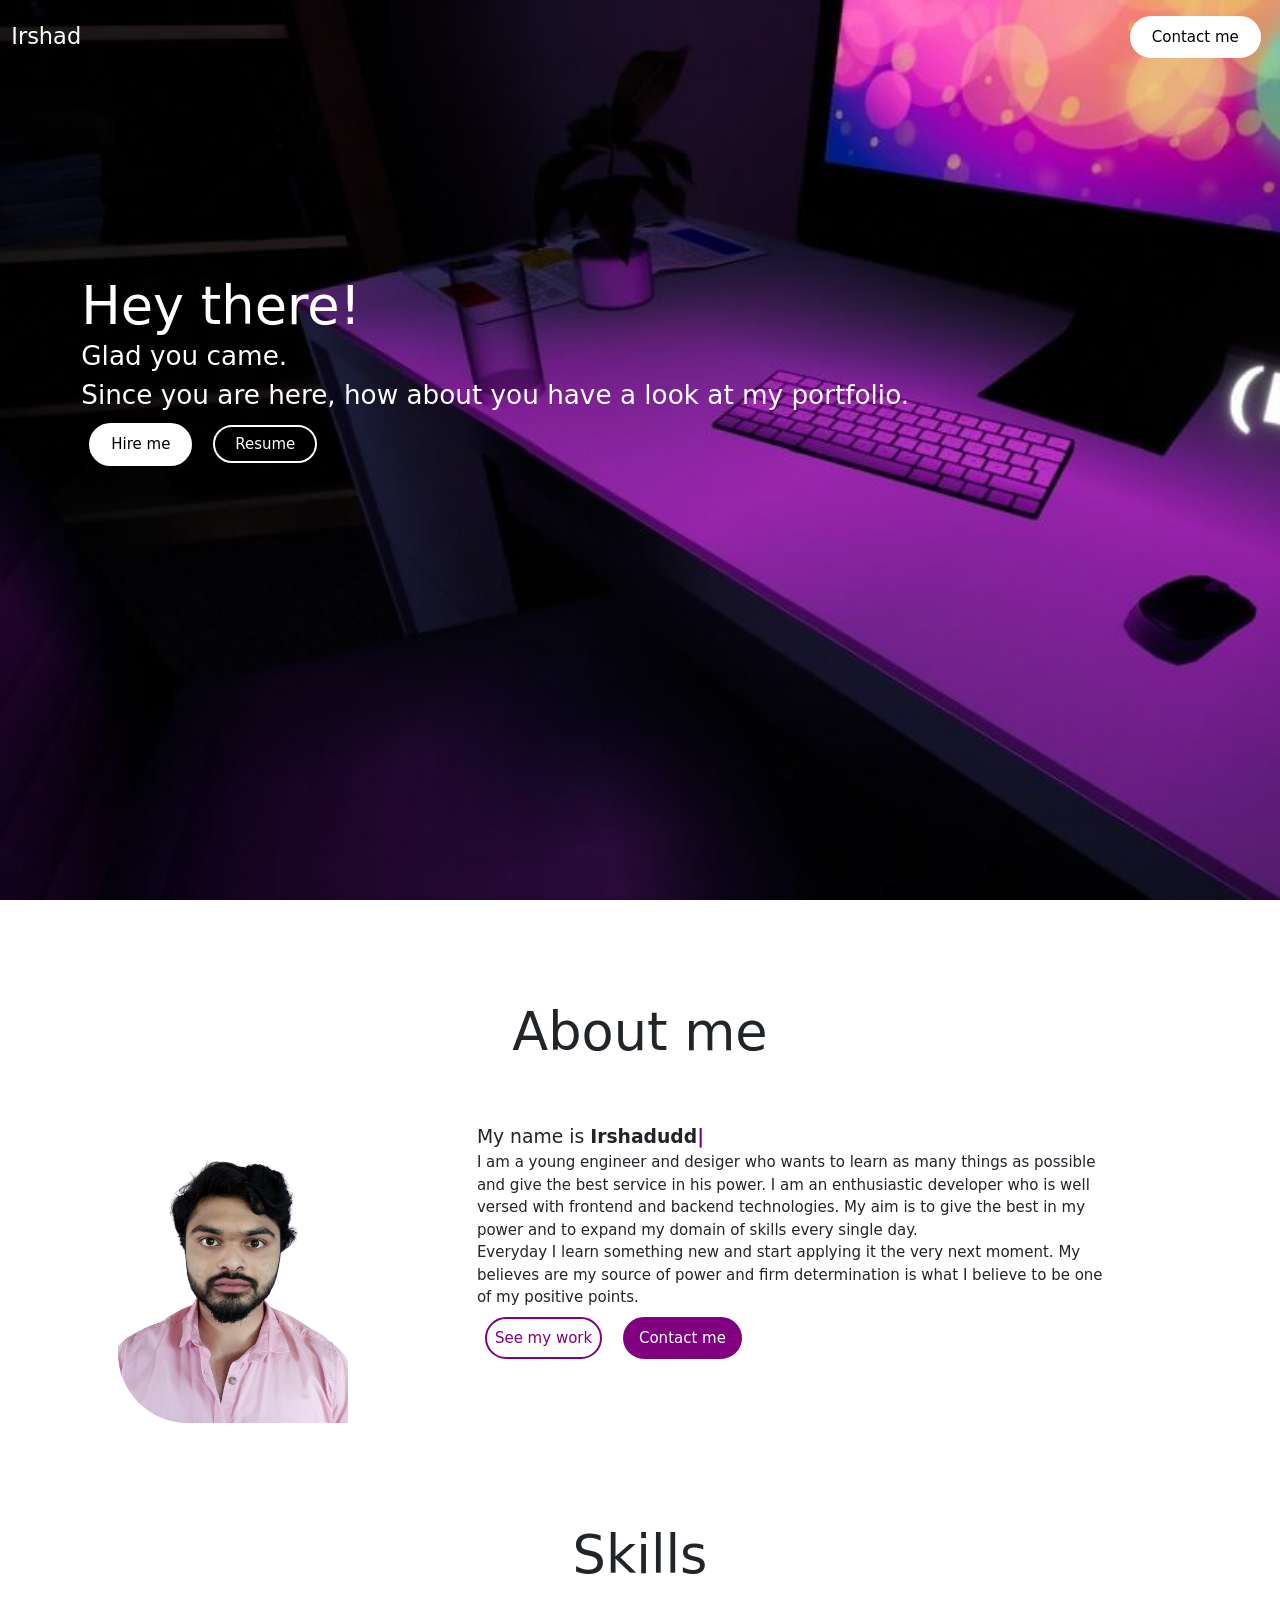
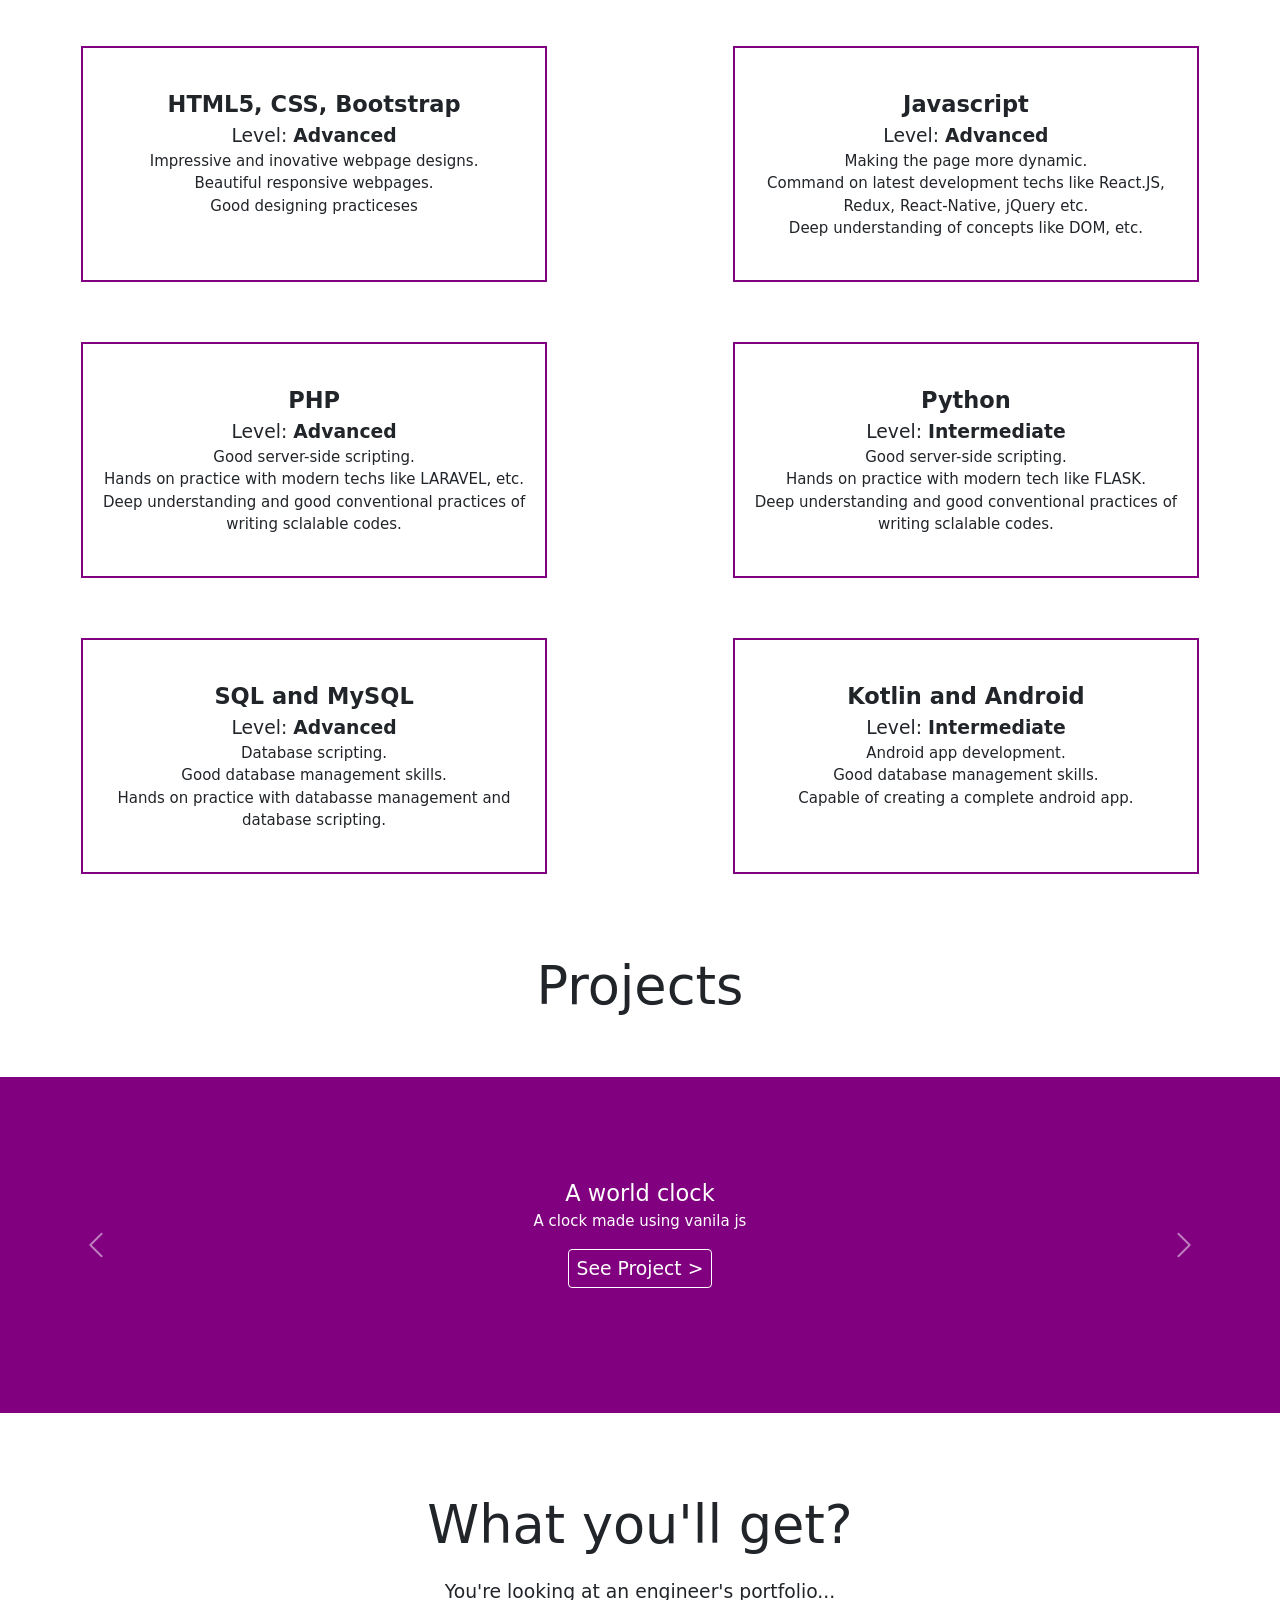
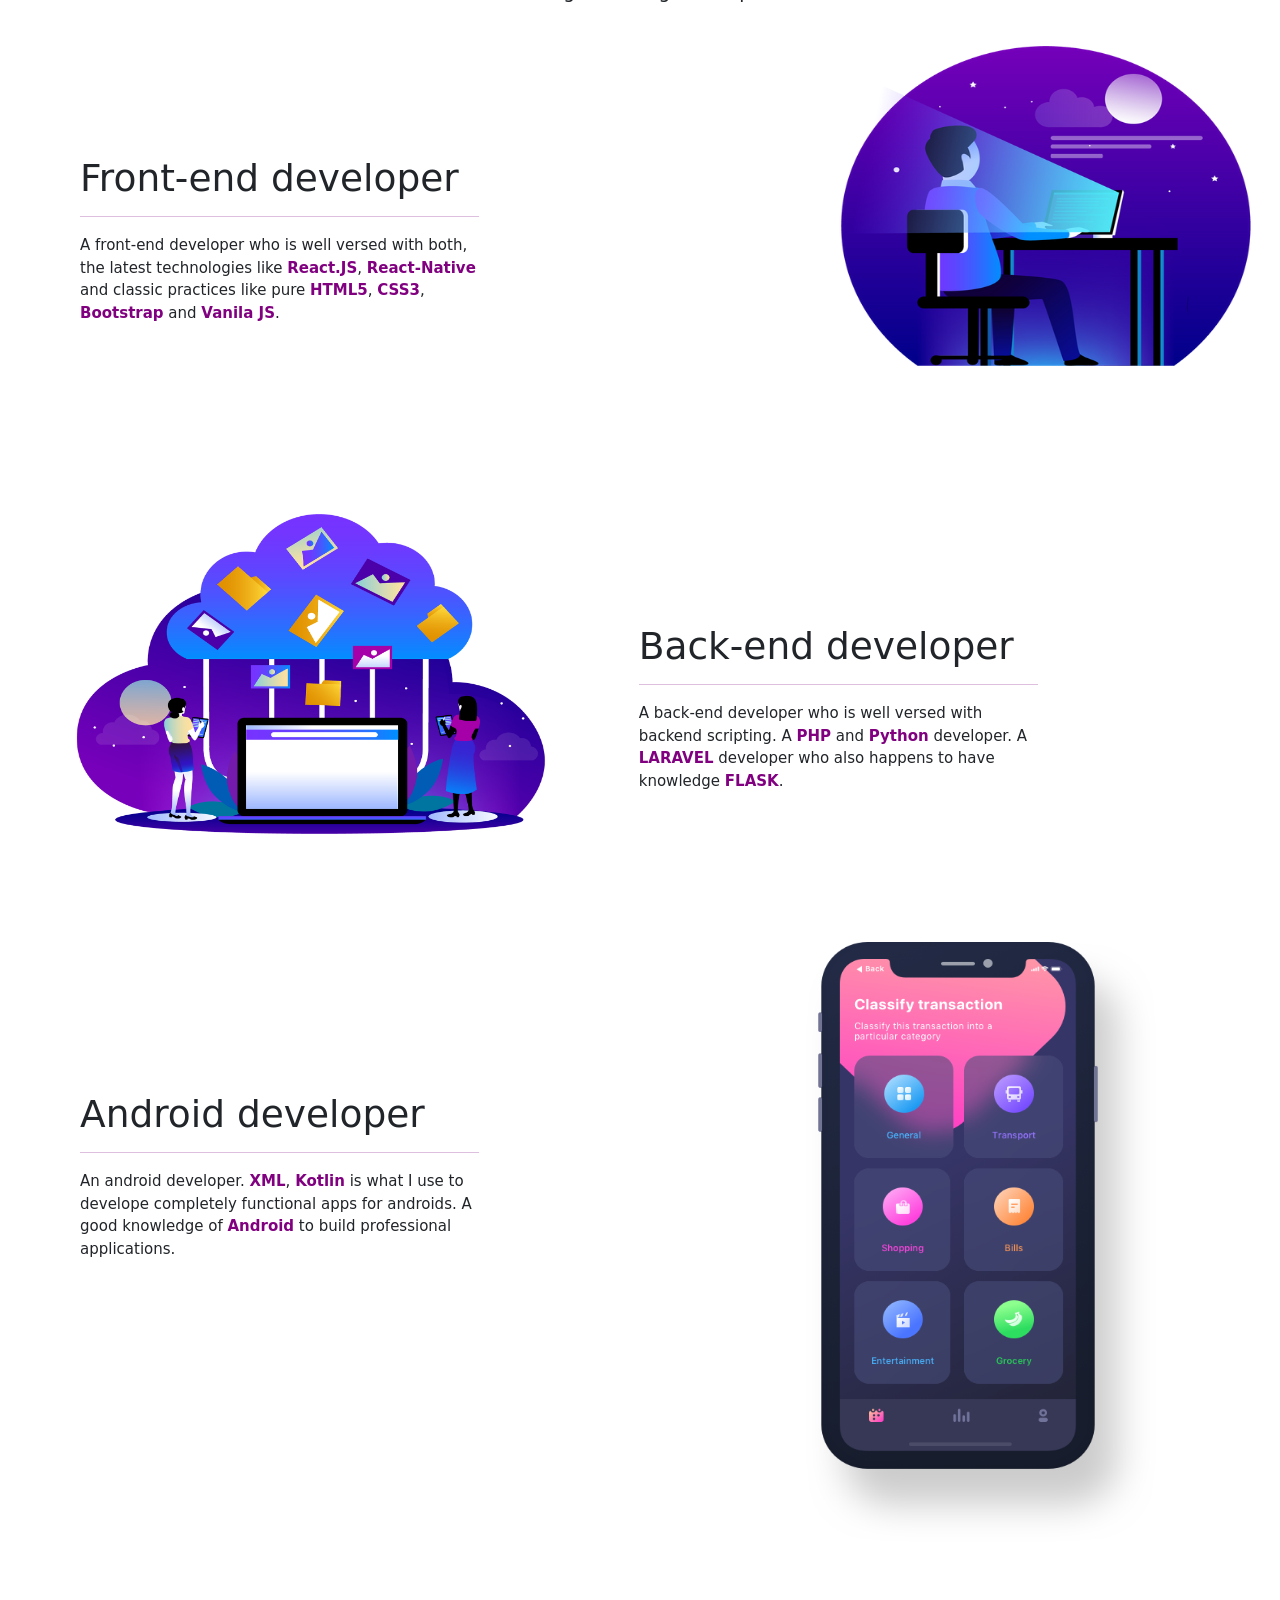
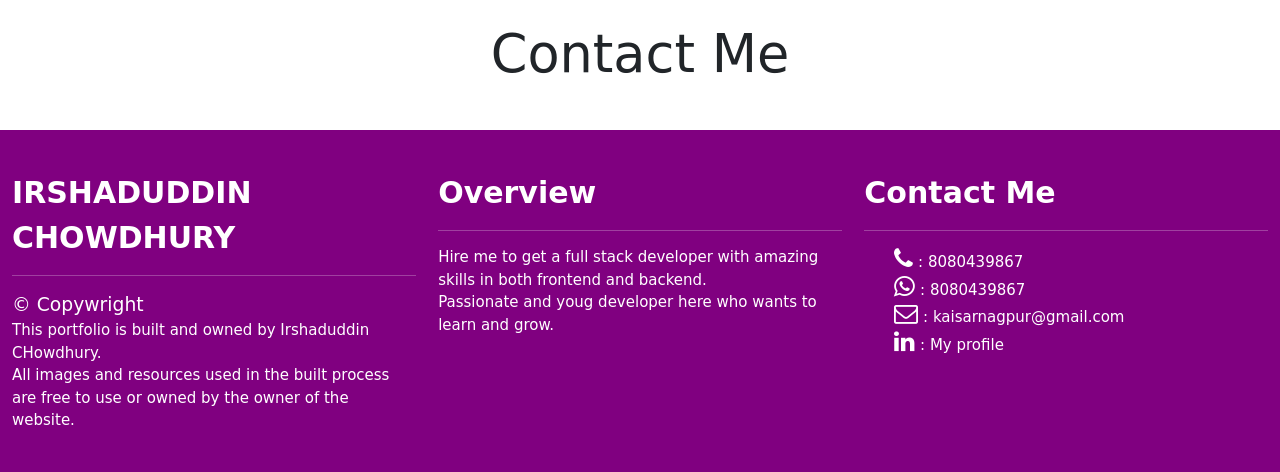
==== index.html @ bdeb68e4 "Update index.html" ====
<!DOCTYPE html>
<html lang="en">
<head>
    <meta charset="UTF-8">
    <meta http-equiv="X-UA-Compatible" content="IE=edge">
    <meta name="viewport" content="width=device-width, initial-scale=1.0">
    <link rel="stylesheet" href="https://www.w3schools.com/w3css/4/w3.css">
    <link href="https://cdn.jsdelivr.net/npm/bootstrap@5.1.0/dist/css/bootstrap.min.css" rel="stylesheet" integrity="sha384-KyZXEAg3QhqLMpG8r+8fhAXLRk2vvoC2f3B09zVXn8CA5QIVfZOJ3BCsw2P0p/We" crossorigin="anonymous">
    <link rel="stylesheet" href="assets/index.css">
    <link rel="stylesheet" href="https://cdnjs.cloudflare.com/ajax/libs/font-awesome/4.7.0/css/font-awesome.min.css">
    <title>Irshaduddin Chowdhury</title>
    <link rel = "icon" href = 
    "assets/images/logo.png" 
            type = "image/x-icon">
    <style>
    <style>
        /* width */
        ::-webkit-scrollbar {
          width: 10px;
        }
        
        /* Track */
        ::-webkit-scrollbar-track {
          background: transparent;
        }
         
        /* Handle */
        ::-webkit-scrollbar-thumb {
          background: rgba(0, 0, 0, 0.6); 
          border-radius: 10px;
        }
        
        /* Handle on hover */
        ::-webkit-scrollbar-thumb:hover {
          background: rgba(0, 0, 0, 0.8); 
        }
        </style>
</head>
<body>
    <!-------------------------------------Banner and navigation--------------------------------------------->
    <header onscroll="typeWriter()">
        <nav id="navigation" class="navbar navbar-dark bg-transparent">
            <div class="container-fluid">
            <a class="navbar-brand fs-4" href="#">Irshad</a>
            <!-- <button class="navbar-toggler" type="button" data-bs-toggle="offcanvas" data-bs-target="#offcanvasNavbar" aria-controls="offcanvasNavbar">
                <span class="navbar-toggler-icon"></span>
            </button>
            <div class="offcanvas_menu offcanvas offcanvas-end" tabindex="-1" id="offcanvasNavbar" aria-labelledby="offcanvasNavbarLabel">
                <div class="offcanvas-header">
                <button type="button" class="btn-close btn-close-white text-reset" data-bs-dismiss="offcanvas" aria-label="Close"></button>
                </div>
                <div class="offcanvas-body">
                <ul class="navbar-nav justify-content-end flex-grow-1 pe-3">
                    <li class="nav-item">
                    <a class="nav-link active" aria-current="page" href="#about">About</a>
                    </li>
                    <li class="nav-item">
                    <a class="nav-link" href="#project">Projects</a>
                    </li>
                    <li class="nav-item">
                        <a class="nav-link" href="#contact">Contact me</a>
                    </li>  
                </ul>
                </div> -->
                <button class="clickMe1" onclick="location.href = '#contact'; return false">Contact me</button>
            </div>
            </div>
        </nav>
        <div class="banner container">
            <span class="display-4">Hey there!</span><br>
            <span class="fs-3">Glad you came.<br>Since you are here, how about you have a look at my portfolio.</span><br>
            <button class="clickMe1" onclick="location.href = '#contact'; return false">Hire me</button> <a href="assets/resume.pdf" class="clickMe2" target="_blank" download="irshaduddin_chowdhury_resume">Resume</a>
        </div>
      </header>
    <!-------------------------------------About me---------------------------------------------------------->
    <section id="about" class="aboutMe col-lg-12 col-md-12 col-sm-12 col-xs-12">
        <center><span id="about_head" class="display-4"><b>About me</b></span></center>
        <div class="container row">
            <div class="left_div col-lg-5 col-md-5 col-sm-12 col-xs-12">
                <center>
                    <img class="profile_pic" src="assets/images/irshad.png" alt="Profile Picture">
                </center>
            </div>
            <div class="left_div about_intro col-lg-7 col-md-7 col-sm-12 col-xs-12">
                <span class="fs-5">My name is <b><span id="name"></span></b><span class="blink" style="color: #800080;"><b>|</b></span> <!--<span class="typewritter"><b>Irshaduddin Chowdhury</b></span>--></span><br>
                <span class="fs-6">
                    I am a young engineer and desiger who wants to learn as many things as possible and give the best service in his power.
                     I am an enthusiastic developer who is well versed with frontend and backend technologies. 
                     My aim is to give the best in my power and to expand my domain of skills every single day. 
                     <br>
                     Everyday I learn something new and start applying it the very next moment. 
                     My believes are my source of power and firm determination is what I believe to be one of my positive points. 

                </span><br>
                <button class="clickMe3" onclick="location.href = '#project'; return false">See my work</button> <button class="clickMe4" onclick="location.href = '#contact'; return false">Contact me</button>
            </div>
        </div>
    </section>
    <!---------------------------------------Skills---------------------------------------------------------->
    <section class="col-lg-12 col-md-12 col-sm-12 col-xs-12">
        <center><span class="display-4"><b>Skills</b></span></center>
        <div class="row skills container">
            <div class="left_div skill col-lg-5 col-md-5 col-sm-12 col-xs-12 text-center">
                <span class="fs-4"><b>HTML5, CSS, Bootstrap</b></span><br>
                <span class="fs-5">Level: <b>Advanced</b></span><br>
                <span class="fs-6">
                    Impressive and inovative webpage designs.<br>Beautiful responsive webpages.<br>Good designing practiceses
                </span>
            </div>
            <div class="blank col-lg-2 col-md-2 col-sm-12 col-xs-12"></div>
            <div class="left_div skill col-lg-5 col-md-5 col-sm-12 col-xs-12 text-center">
                <span class="fs-4"><b>Javascript</b></span><br>
                <span class="fs-5">Level: <b>Advanced</b></span><br>
                <span class="fs-6">
                    Making the page more dynamic.<br>Command on latest development techs like React.JS, Redux, React-Native, jQuery etc.<br>Deep understanding of concepts like DOM, etc.
                </span>
            </div>
        </div>
        <div class="row skills container">
            <div class="left_div skill col-lg-5 col-md-5 col-sm-12 col-xs-12 text-center">
                <span class="fs-4"><b>PHP</b></span><br>
                <span class="fs-5">Level: <b>Advanced</b></span><br>
                <span class="fs-6">
                    Good server-side scripting.<br>Hands on practice with modern techs like LARAVEL, etc.<br>Deep understanding and good conventional practices of writing sclalable codes.
                </span>
            </div>
            <div class="blank col-lg-2 col-md-2 col-sm-12 col-xs-12"></div>
            <div class="left_div skill col-lg-5 col-md-5 col-sm-12 col-xs-12 text-center">
                <span class="fs-4"><b>Python</b></span><br>
                <span class="fs-5">Level: <b>Intermediate</b></span><br>
                <span class="fs-6">
                    Good server-side scripting.<br>Hands on practice with modern tech like FLASK.<br>Deep understanding and good conventional practices of writing sclalable codes.
                </span>
            </div>
        </div>
        <div class="row skills container">
            <div class="left_div skill col-lg-5 col-md-5 col-sm-12 col-xs-12 text-center">
                <span class="fs-4"><b>SQL and MySQL</b></span><br>
                <span class="fs-5">Level: <b>Advanced</b></span><br>
                <span class="fs-6">
                    Database scripting.<br>Good database management skills.<br>Hands on practice with databasse management and database scripting.
                </span>
            </div>
            <div class="blank col-lg-2 col-md-2 col-sm-12 col-xs-12"></div>
            <div class="left_div skill col-lg-5 col-md-5 col-sm-12 col-xs-12 text-center">
                <span class="fs-4"><b>Kotlin and Android</b></span><br>
                <span class="fs-5">Level: <b>Intermediate</b></span><br>
                <span class="fs-6">
                    Android app development.<br>Good database management skills.<br>Capable of creating a complete android app.
                </span>
            </div>
        </div>
    </section>
    <!-------------------------------------Projects---------------------------------------------------------->
    <section id="project" class="project col-lg-12 col-md-12 col-sm-12 col-xs-12">
        <center><span class="display-4"><b>Projects</b></span></center>
        <div id="carouselExampleControls" class="left_div carousel slide" data-bs-ride="carousel">
            <div class="carousel-inner">
              <div class="carousel-item active text-center">
                <span class="fs-4 text-center">A  world clock</span><br>
                <span class="fs-6 text-center">A clock made using vanila js</span><br><br>
                <a href="assets/projects/Project1/JS_Project1.html" target="blank" class="fs-5">See Project ></a>
              </div>
              <div class="carousel-item text-center">
                <span class="fs-4 text-center">A  To Do's List</span><br>
                <span class="fs-6 text-center">A to do's list made using vanila js</span><br><br>
                <a href="assets/projects/ToDo_List.html" target="blank" class="fs-5">See Project ></a>
              </div>
              <!-- <div class="carousel-item text-center">
                <span class="fs-4 text-center">An e-marketing website</span><br>
                <span class="fs-6 text-center">A php website with standard frontend</span><br><br>
                <a href="assets/projects/Project4/3and4.html" target="blank" class="fs-5">See Project ></a>
              </div>
              <div class="carousel-item text-center">
                <span class="fs-4 text-center">A  Flask Blog</span><br>
                <span class="fs-6 text-center">A bloging website using flask</span><br><br>
                <a href="assets/projects/Project4/3and4.html" target="blank" class="fs-5">See Project ></a>
              </div> -->
              <div class="carousel-item text-center">
                <span class="fs-4 text-center">A  e-commerse webpage</span><br>
                <span class="fs-6 text-center">A e-commerse webpage using standard practices</span><br><br>
                <a href="assets/projects/project5/index.html" target="blank" class="fs-5">See Project ></a>
              </div>
              <div class="carousel-item text-center">
                <span class="fs-4 text-center">A webpage for digital marketing</span><br><br>
                <span class="fs-6 text-center">A webpage using standard practices with a chatbot imbeded</span><br><br>
                <a href="assets/projects/project6/index.html" target="blank" class="fs-5">See Project ></a>
              </div>
            </div>
            <button class="carousel-control-prev" type="button" data-bs-target="#carouselExampleControls" data-bs-slide="prev">
              <span class="carousel-control-prev-icon" aria-hidden="true"></span>
              <span class="visually-hidden">Previous</span>
            </button>
            <button class="carousel-control-next" type="button" data-bs-target="#carouselExampleControls" data-bs-slide="next">
              <span class="carousel-control-next-icon" aria-hidden="true"></span>
              <span class="visually-hidden">Next</span>
            </button>
          </div>
    </section>
    <!-------------------------------------What you'll get---------------------------------------------------------->
    <section class="col-lg-12 col-md-12 col-sm-12 col-xs-12">
        <center>
            <span class="display-4"><b>What you'll get?</b></span><br><br>
            <span class="fs-5">You're looking at an engineer's portfolio...</span>
        </center>
        <div class="row container">
            <div class="left_div what_you_get col-lg-6 col-md-6 col-sm-12 col-xs-12">
                <span class="display-6">Front-end developer</span><br>
                <hr style="color: #800080; height: 2px;">
                <span class="fs-6">
                    A front-end developer who is well versed with both, the latest technologies like <b style="color: #800080">React.JS</b>, <b style="color: #800080">React-Native</b> 
                    and classic practices like pure <b style="color: #800080">HTML5</b>, <b style="color: #800080">CSS3</b>, <b style="color: #800080">Bootstrap</b> and <b style="color: #800080">Vanila JS</b>.
                </span>
            </div>
            <div class="col-lg-2 col-md-2 col-sm-12 col-xs-12"></div>
            <div class="left_div image col-lg-4 col-md-4 col-sm-12 col-xs-12">
                <center><img class="web_dev" src="assets/images/webdev.png" alt="web_developer"></center>
            </div>
        </div>
        <div class="row container">
            <div class="left_div image col-lg-4 col-md-4 col-sm-12 col-xs-12">
                <center><img class="web_dev" src="assets/images/backend.png" alt="web_developer"></center>
            </div>
            <div class="col-lg-2 col-md-2 col-sm-12 col-xs-12"></div>
            <div class="left_div what_you_get col-lg-6 col-md-6 col-sm-12 col-xs-12">
                <span class="display-6">Back-end developer</span><br>
                <hr style="color: #800080; height: 2px;">
                <span class="fs-6">
                    A back-end developer who is well versed with backend scripting. A <b style="color: #800080">PHP</b> and <b style="color: #800080">Python</b> developer. 
                    A <b style="color: #800080">LARAVEL</b> developer who also happens to have knowledge <b style="color: #800080">FLASK</b>.
                </span>
            </div>
        </div>
        <div class="row container">
            <div class="left_div what_you_get col-lg-6 col-md-6 col-sm-12 col-xs-12">
                <span class="display-6">Android developer</span><br>
                <hr style="color: #800080; height: 2px;">
                <span class="fs-6">
                    An android developer. <b style="color: #800080">XML</b>, <b style="color: #800080">Kotlin</b> 
                    is what I use to develope completely functional apps for androids. A good knowledge of <b style="color: #800080">Android</b> to build professional applications.
                </span>
            </div>
            <div class="col-lg-2 col-md-2 col-sm-12 col-xs-12"></div>
            <div class="left_div image col-lg-4 col-md-4 col-sm-12 col-xs-12">
                <center><img class="mobile_dev" src="assets/images/mobile.png" alt="web_developer"></center>
            </div>
        </div>
    </section>
    <!-------------------------------------Contact me---------------------------------------------------------->
    <section id="contact" class="footer_main col-lg-12 col-md-12 col-sm-12 col-xs-12">
        <center><span class="display-4"><b>Contact Me</b></span></center><br><br>
        <div class="footer row">
            <div class="col-lg-4 col-md-4 col-sm-12 col-xs-12">
                <span class="left_div fs-2"><b>IRSHADUDDIN CHOWDHURY</b></span>
                <hr>
                <span class="left_div fs-5">&copy; Copywright</span><br>
                <span class="fs-6 left_div">
                    This portfolio is built and owned by Irshaduddin CHowdhury.<br>
                    All images and resources used in the built process are free to use or owned by the owner of the website.<br>
                </span>
            </div>
            <div class="col-lg-4 col-md-4 col-sm-12 col-xs-12">
                <span class="left_div fs-2"><b>Overview</b></span>
                <hr>
                <span class="fs-6 left_div">
                    Hire me to get a full stack developer with amazing skills in both frontend and backend.<br>
                    Passionate and youg developer here who wants to learn and grow.<br>
                </span>
            </div>
            <div class="col-lg-4 col-md-4 col-sm-12 col-xs-12">
                <span class="left_div fs-2"><b>Contact Me</b></span>
                <hr>
                <ul style="list-style: none;" class="left_div">
                    <li><i class="fa fa-phone" style="font-size:24px"></i> :  8080439867</li>
                    <li><i class="fa fa-whatsapp" aria-hidden="true" style="font-size:24px"></i> :  8080439867</li>
                    <li><i class="fa fa-envelope-o" style="font-size:24px"></i> :  kaisarnagpur@gmail.com</li>
                    <li><i class="fa fa-linkedin" style="font-size:24px" aria-hidden="true"></i> :  <a target="blank" href="https://www.linkedin.com/in/irshaduddin-chowdhury-5b0339207?lipi=urn%3Ali%3Apage%3Ad_flagship3_profile_view_base_contact_details%3Bs4IL7vpRRKuGxPqnJDOYcA%3D%3D">My profile</a></li>
                </ul>
            </div>
        </div>
    </section>
    <!-------------------------------------footer---------------------------------------------------------->
</body>
<script src="assets/index.js"></script>
<script src="https://cdn.jsdelivr.net/npm/bootstrap@5.1.0/dist/js/bootstrap.bundle.min.js" integrity="sha384-U1DAWAznBHeqEIlVSCgzq+c9gqGAJn5c/t99JyeKa9xxaYpSvHU5awsuZVVFIhvj" crossorigin="anonymous"></script>
<script src="https://cdn.jsdelivr.net/npm/@popperjs/core@2.9.3/dist/umd/popper.min.js" integrity="sha384-eMNCOe7tC1doHpGoWe/6oMVemdAVTMs2xqW4mwXrXsW0L84Iytr2wi5v2QjrP/xp" crossorigin="anonymous"></script>
<script src="https://cdn.jsdelivr.net/npm/bootstrap@5.1.0/dist/js/bootstrap.min.js" integrity="sha384-cn7l7gDp0eyniUwwAZgrzD06kc/tftFf19TOAs2zVinnD/C7E91j9yyk5//jjpt/" crossorigin="anonymous"></script>
</html>
---- assets/index.css ----
.head_appear {
    position: relative;
    animation: animatetop 0.6s;
}
@keyframes animatetop{
    from{top:-300px;opacity:0}
    to{top:0;opacity:1}
}
.left_sliders{
    position: relative;
    animation: animateleft 0.6s;
}
@keyframes animateleft {
    from{left: -300px; opacity: 0}
    to{left: 0; opacity: 1;}
}
header {
    background-image: url("images/hero.jpg");
    background-image: url("images/hero.jpg"), linear-gradient( rgba(0,0,0,0.6), rgba(0,0,0,0.3));
    background-size: cover;
    background-repeat: no-repeat;
    height: 100vh;
}
.blink {
    animation: blink-animation 0.6s steps(5, start) infinite;
    -webkit-animation: blink-animation 0.6s steps(5, start) infinite;
  }
  @keyframes blink-animation {
    to {
      visibility: hidden;
    }
  }
  @-webkit-keyframes blink-animation {
    to {
      visibility: hidden;
    }
  }

  .typewritter b {
      padding: 0;
    display: inline-block;
  	overflow: hidden;
  	letter-spacing: 2px;
 	animation: typing 5s steps(30, end), blink .75s step-end infinite;
    white-space: nowrap;
    border-right: 4px solid #800080;
    box-sizing: border-box;    
}
  /* The typing effect */
  @keyframes typing {
    from { width: 0 }
    to { width: 38% }
  }
  
  /* The typewriter cursor effect */
  @keyframes blink-caret {
    from, to { border-color: transparent }
    38% { border-color: #800080; }
  }

.offcanvas_menu {
    background-image: url("images/hero.jpg");
    background-size: cover;
    background-repeat: no-repeat;
}
.banner {
    color: #fff;
    margin: 200px auto;
    position: relative;
    animation:animatetop 0.6s
}
@keyframes animatetop{
    from{top:-300px;opacity:0}
    to{top:0;opacity:1}
}
.clickMe1 {
    border: 2px solid #fff;
    background-color: #fff;
    color: #000;
    border-radius: 25px;
    margin: 8px;
    padding: 8px 20px;
    position:relative;
    animation:animatebottom 1s
}
@keyframes animatebottom{
    from{bottom:-300px;opacity:0}
    to{bottom:0;opacity:1}
}
.clickMe1:hover {
    background-color: rgba(0,0,0,0);
    color: #fff;
    transition-property: all;
    transition-duration: 0.6s;
}
.clickMe2 {
    text-decoration: none;
    border: 2px solid #fff;
    background-color: rgba(0,0,0,0);
    color: #fff;
    border-radius: 25px;
    margin: 8px;
    padding: 8px 20px;
    position:relative;
    animation:animatebottom 1s
}
@keyframes animatebottom{
    from{bottom:-300px;opacity:0}
    to{bottom:0;opacity:1}
}
.clickMe2:hover {
    background-color: #fff;
    color: #000;
    transition-property: all;
    transition-duration: 0.6s;
}
.clickMe3 {
    border: 2px solid 	#800080;
    color: 	#800080;
    background-color: #fff;
    border-radius: 25px;
    margin: 8px;
    padding: 8px;
}
.clickMe3:hover {
    color: 	#fff;
    background-color: #800080;
    transition-property: all;
    transition-duration: 0.6s;
}
.clickMe4 {
    border: 2px solid 	#800080;
    color: 	#fff;
    background-color: #800080;
    border-radius: 25px;
    margin: 8px;
    padding: 8px 14px;
}
.clickMe4:hover {
    transition-property: all;
    transition-duration: 0.6s;
    color: 	#800080;
    background-color: #fff;
}
.aboutMe {
    margin: 100px auto;
}
.aboutMe div {
    margin-top: 30px;
}
.profile_pic{
    width: 230px;
    height: 300px;
    border-radius: 0px 70px;
}
.skills {
    margin: 60px auto;
}
.skill {
    padding: 40px 10px;
    border: 2px solid #800080;
}
.skill:hover {
    color: #fff;
    background-color: rgba(128, 0, 128, 0.6);
    background-image: url("images/skill.png");
    background-repeat: no-repeat;
    /* background-size: cover; */
    transition-property: all;
    transition-duration: 0.6s;
}
.project {
    margin: 80px auto;
}
.blank {
    height: 60px;
}
.carousel {
    margin: 60px auto;
    padding: 60px auto;
}
.carousel-inner {
    background-color: #800080;
    height: 336px;
}
.carousel-item {
    padding: 100px;
    /* border-top: 2px solid rgba(128, 0, 128, 0.6);
    border-bottom: 2px solid rgba(128, 0, 128, 0.6); */
    color: #fff;
}
.web_dev {
    width: 600px;
    height: 400px;
    padding: 40px 50px;
}
.what_you_get {
    padding: 150px 80px;
}
.mobile_dev {
    width: 400px;
    height: 600px;
    padding-left: 50px;
}
@media (max-width: 1200px){
    .web_dev {
        width: 500px;
        height: 300px;
        padding: 30px 40px;
    }
    .mobile_dev {
        width: 300px;
        height: 500px;
        padding-left: 30px;
    }
}
@media (max-width: 992px){
    .web_dev {
        width: 400px;
        height: 200px;
        padding: 20px;
    }
    .mobile_dev {
        width: 200px;
        height: 400px;
        padding-left: 50px;
    }
}
@media (max-width: 768px){
    .image {
        display: none;
    }
    .web_dev {
        display: none;
    }
    .mobile_dev {
        display: none;
    }
    .what_you_get {
        padding: 20px 0px;
    }
}
.footer_main {
    margin-top: 80px;
}
.footer {
    padding: 40px 12px;
    background-color: #800080;
    color: #fff;
}
.footer a {
    color: #fff;
    text-decoration: none;
}
.carousel .carousel-inner .carousel-item a {
    text-decoration: none; color: #fff; padding: 8px; border: 1px solid #fff; border-radius: 4px;
}
.carousel .carousel-inner .carousel-item a:hover {
    transition-property: all;
    transition-duration: 0.6s;
    background-color: #fff;
    color: #800080;
}
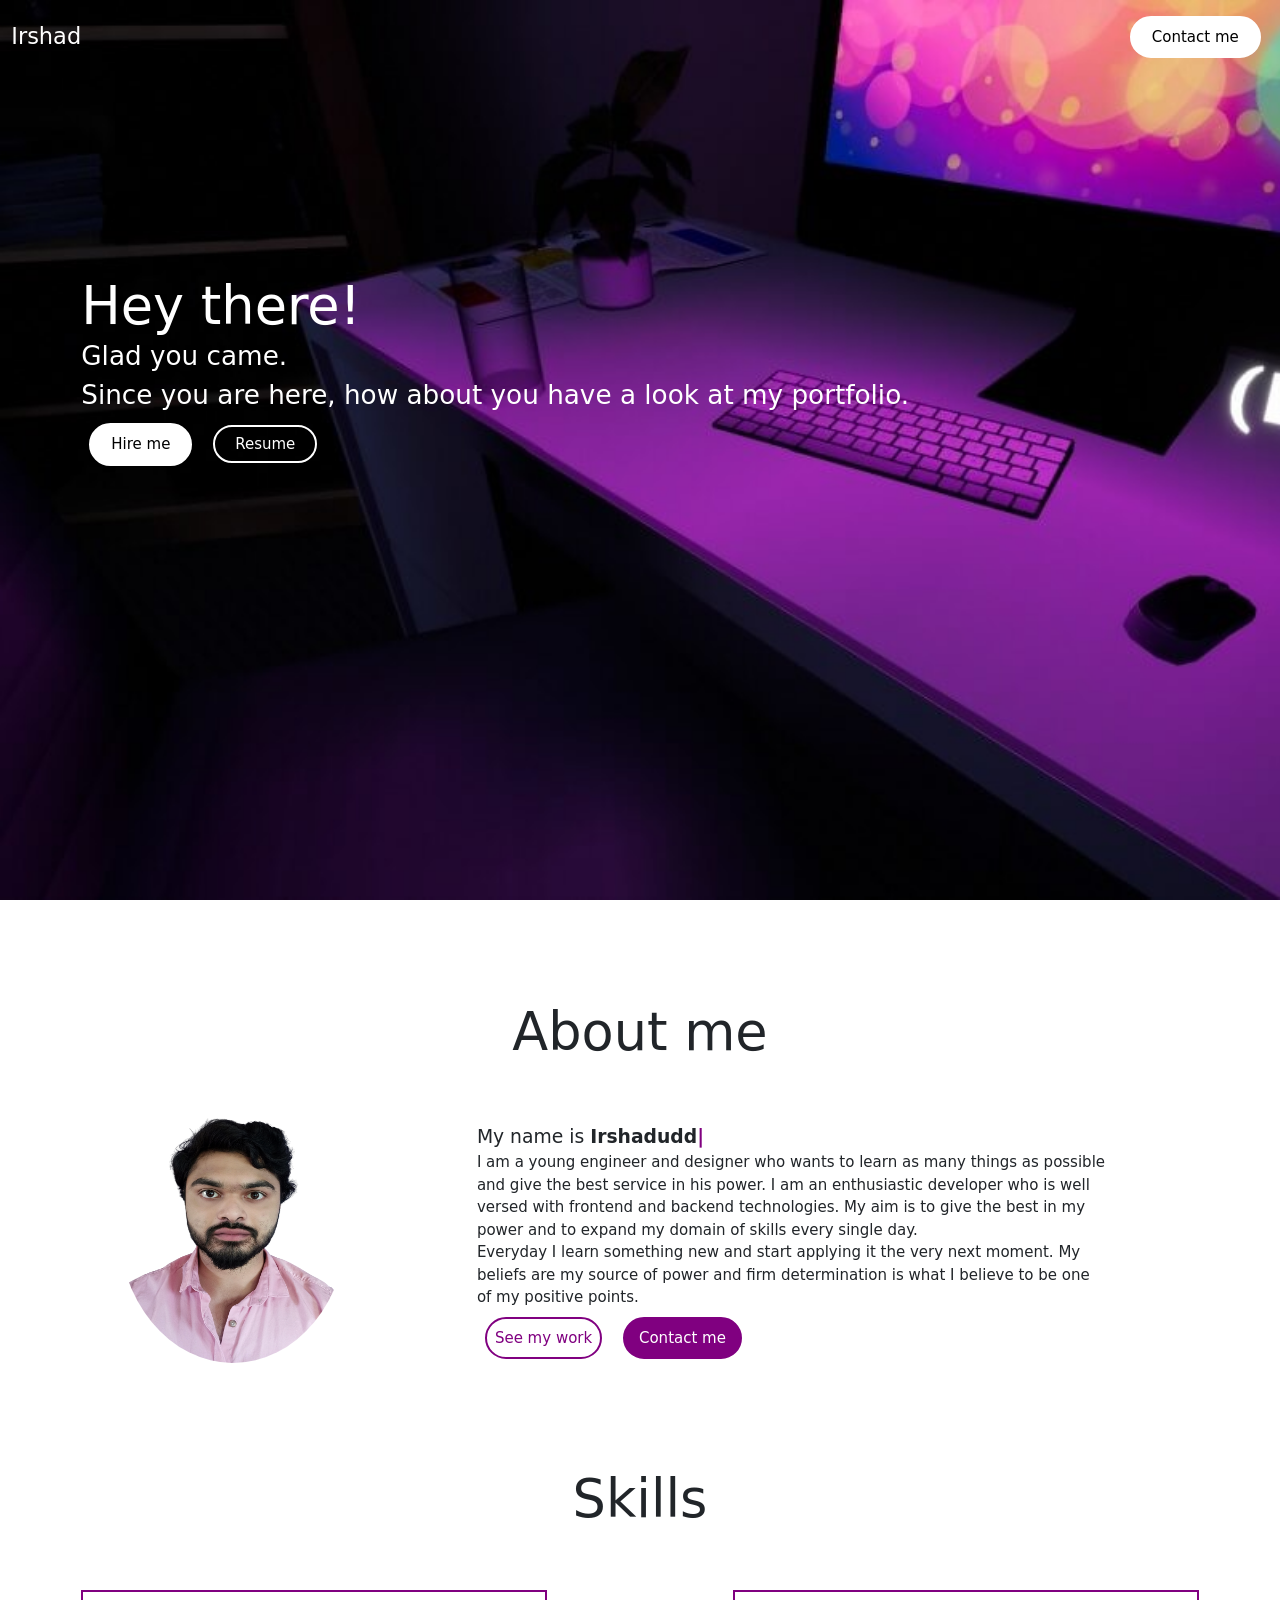
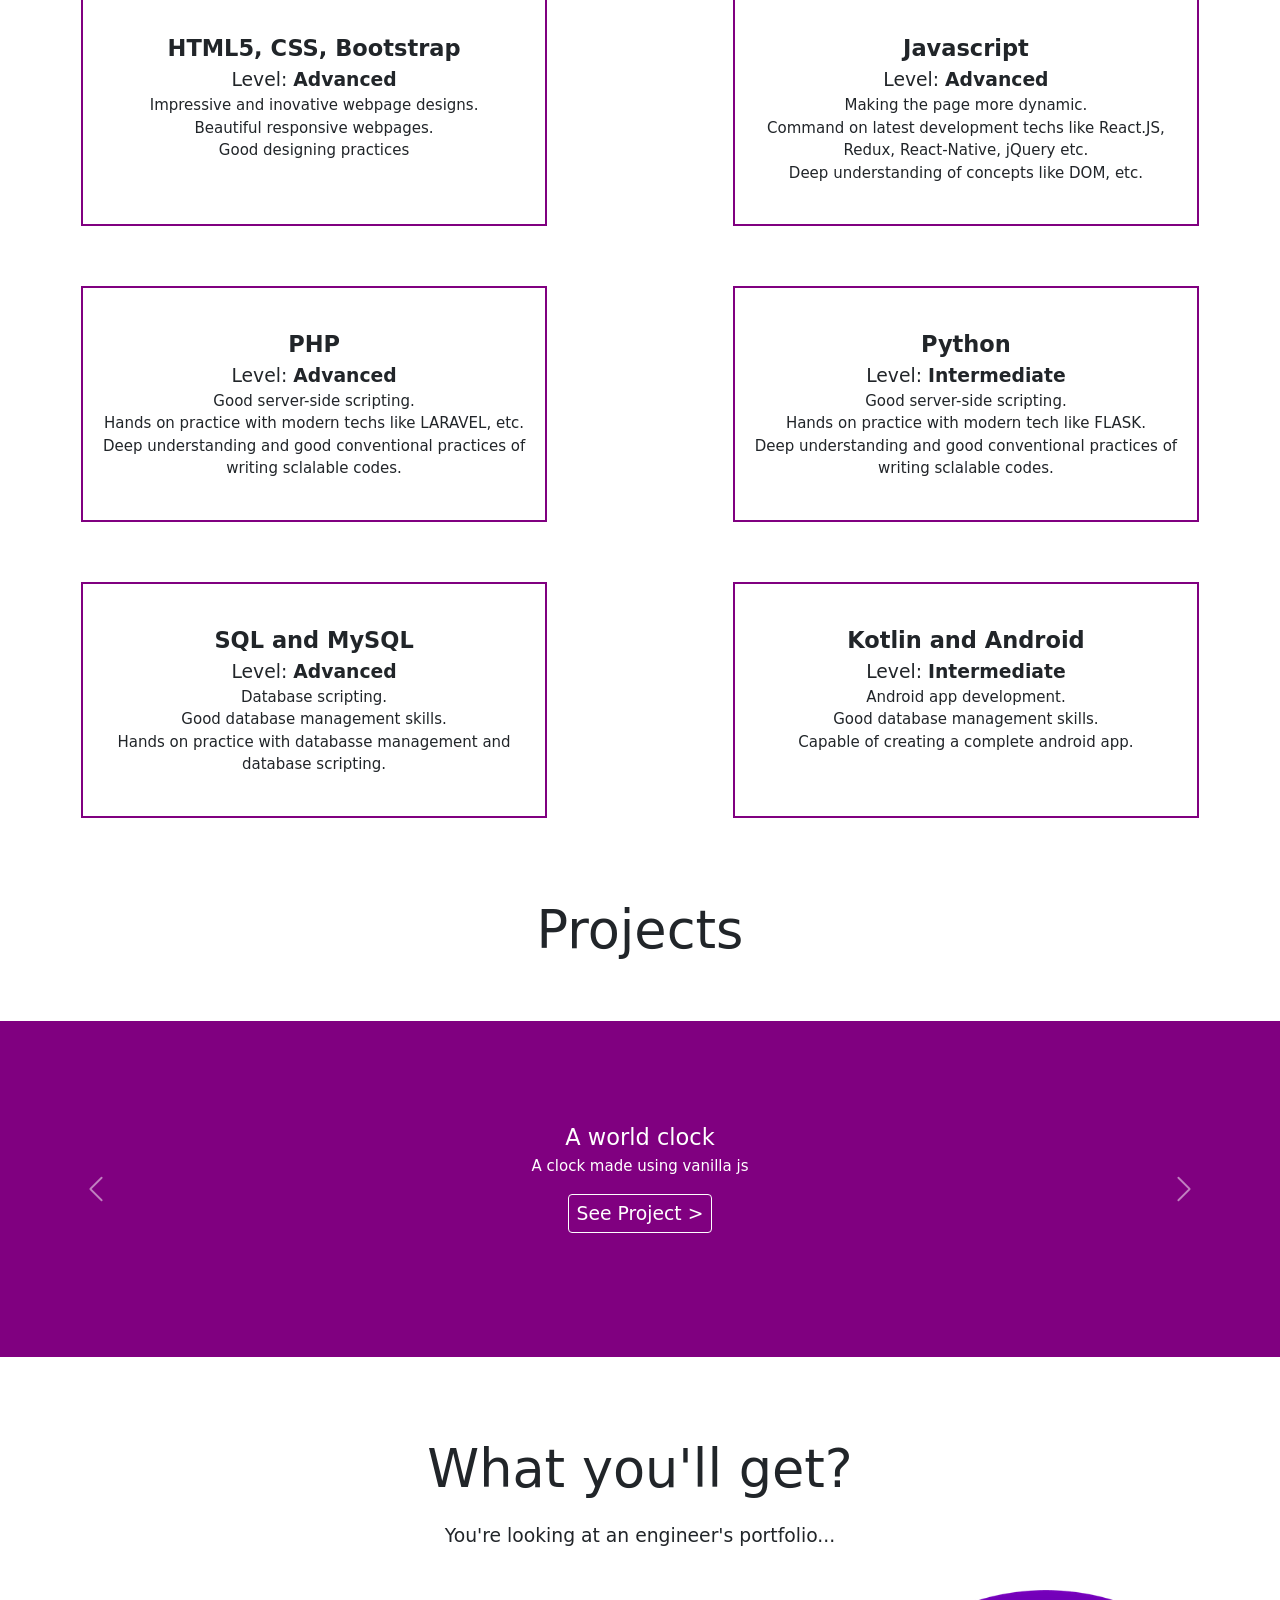
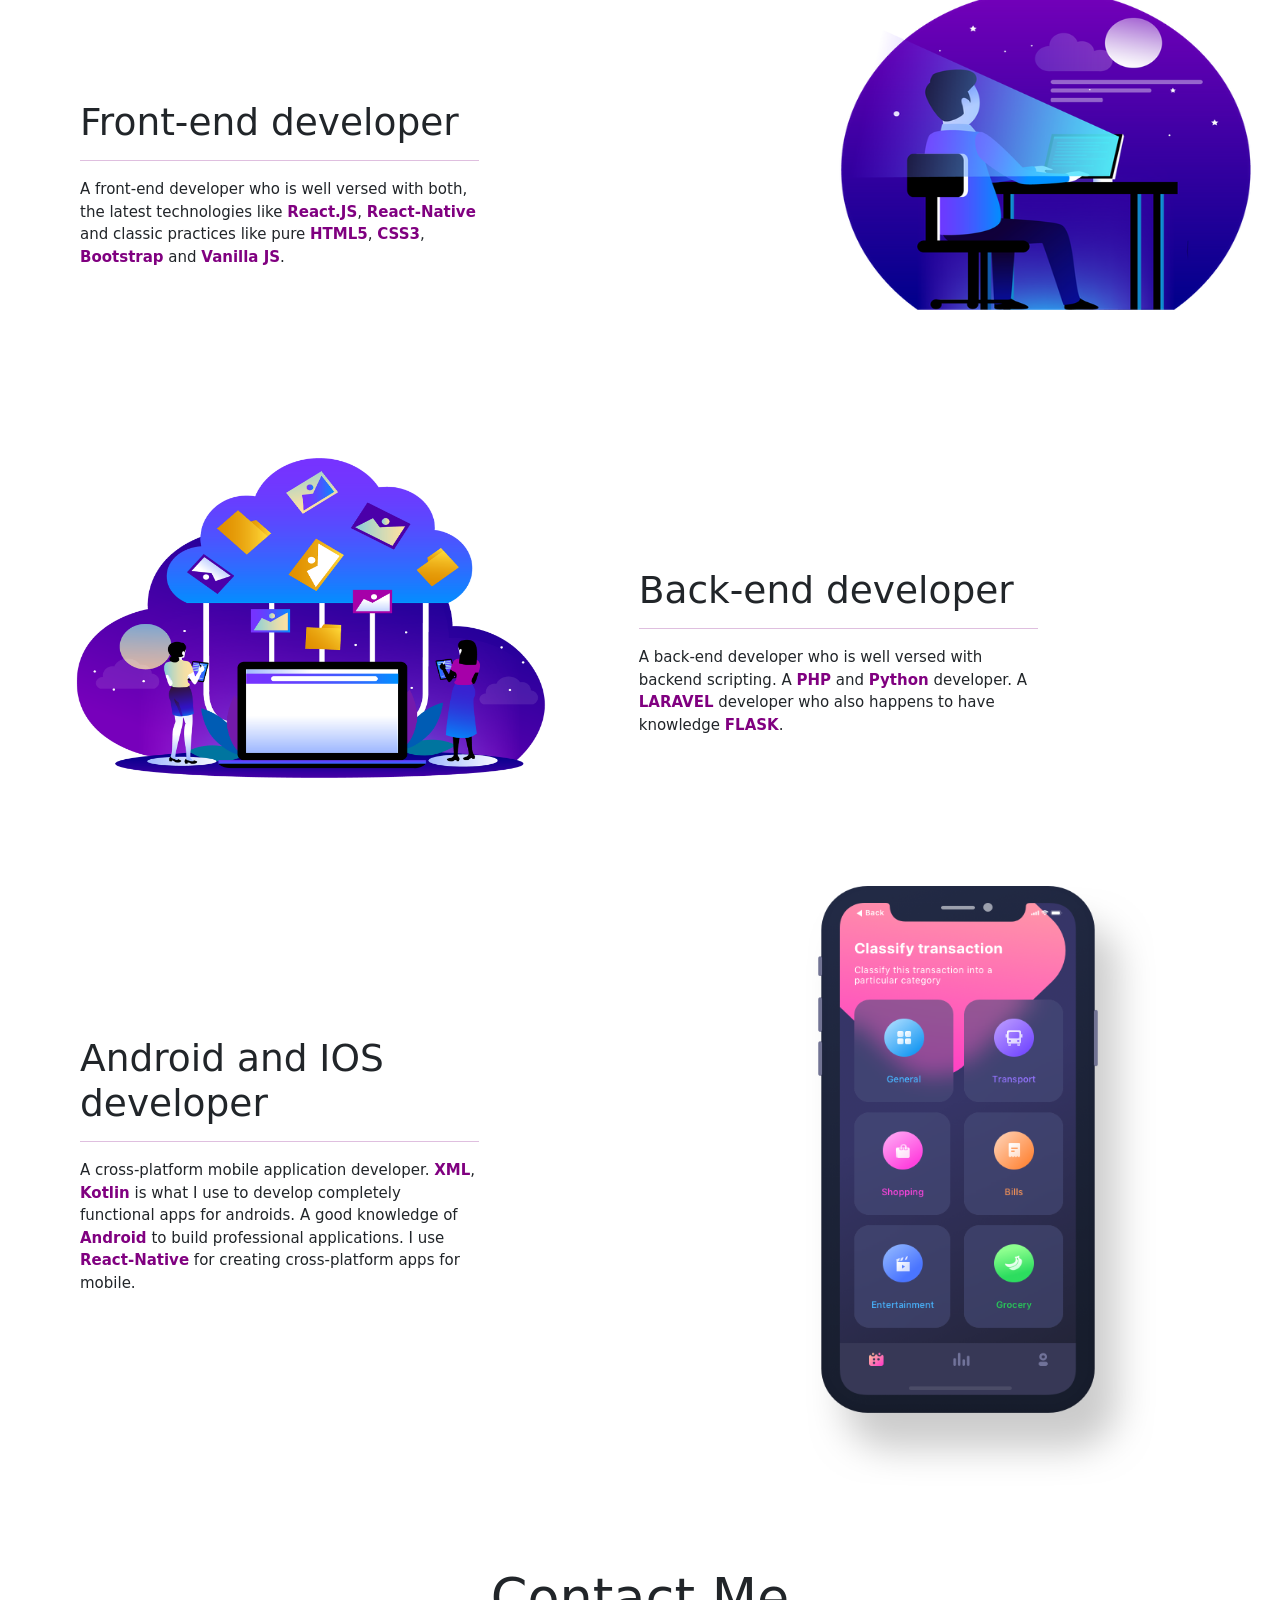
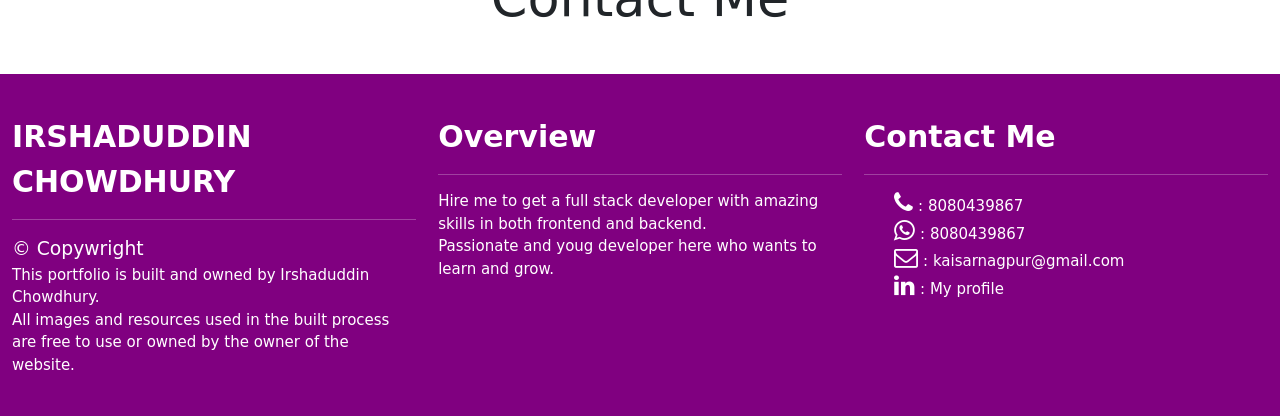
==== commit fa17e722: "Update index.html" ====
--- a/index.html
+++ b/index.html
@@ -84,12 +84,12 @@
             <div class="left_div about_intro col-lg-7 col-md-7 col-sm-12 col-xs-12">
                 <span class="fs-5">My name is <b><span id="name"></span></b><span class="blink" style="color: #800080;"><b>|</b></span> <!--<span class="typewritter"><b>Irshaduddin Chowdhury</b></span>--></span><br>
                 <span class="fs-6">
-                    I am a young engineer and desiger who wants to learn as many things as possible and give the best service in his power.
+                    I am a young engineer and designer who wants to learn as many things as possible and give the best service in his power.
                      I am an enthusiastic developer who is well versed with frontend and backend technologies. 
                      My aim is to give the best in my power and to expand my domain of skills every single day. 
                      <br>
                      Everyday I learn something new and start applying it the very next moment. 
-                     My believes are my source of power and firm determination is what I believe to be one of my positive points. 
+                     My beliefs are my source of power and firm determination is what I believe to be one of my positive points. 
 
                 </span><br>
                 <button class="clickMe3" onclick="location.href = '#project'; return false">See my work</button> <button class="clickMe4" onclick="location.href = '#contact'; return false">Contact me</button>
@@ -104,7 +104,7 @@
                 <span class="fs-4"><b>HTML5, CSS, Bootstrap</b></span><br>
                 <span class="fs-5">Level: <b>Advanced</b></span><br>
                 <span class="fs-6">
-                    Impressive and inovative webpage designs.<br>Beautiful responsive webpages.<br>Good designing practiceses
+                    Impressive and inovative webpage designs.<br>Beautiful responsive webpages.<br>Good designing practices
                 </span>
             </div>
             <div class="blank col-lg-2 col-md-2 col-sm-12 col-xs-12"></div>
@@ -158,12 +158,12 @@
             <div class="carousel-inner">
               <div class="carousel-item active text-center">
                 <span class="fs-4 text-center">A  world clock</span><br>
-                <span class="fs-6 text-center">A clock made using vanila js</span><br><br>
+                <span class="fs-6 text-center">A clock made using vanilla js</span><br><br>
                 <a href="assets/projects/Project1/JS_Project1.html" target="blank" class="fs-5">See Project ></a>
               </div>
               <div class="carousel-item text-center">
                 <span class="fs-4 text-center">A  To Do's List</span><br>
-                <span class="fs-6 text-center">A to do's list made using vanila js</span><br><br>
+                <span class="fs-6 text-center">A to do's list made using vanilla js</span><br><br>
                 <a href="assets/projects/ToDo_List.html" target="blank" class="fs-5">See Project ></a>
               </div>
               <!-- <div class="carousel-item text-center">
@@ -209,7 +209,7 @@
                 <hr style="color: #800080; height: 2px;">
                 <span class="fs-6">
                     A front-end developer who is well versed with both, the latest technologies like <b style="color: #800080">React.JS</b>, <b style="color: #800080">React-Native</b> 
-                    and classic practices like pure <b style="color: #800080">HTML5</b>, <b style="color: #800080">CSS3</b>, <b style="color: #800080">Bootstrap</b> and <b style="color: #800080">Vanila JS</b>.
+                    and classic practices like pure <b style="color: #800080">HTML5</b>, <b style="color: #800080">CSS3</b>, <b style="color: #800080">Bootstrap</b> and <b style="color: #800080">Vanilla JS</b>.
                 </span>
             </div>
             <div class="col-lg-2 col-md-2 col-sm-12 col-xs-12"></div>
@@ -233,11 +233,12 @@
         </div>
         <div class="row container">
             <div class="left_div what_you_get col-lg-6 col-md-6 col-sm-12 col-xs-12">
-                <span class="display-6">Android developer</span><br>
+                <span class="display-6">Android and IOS developer</span><br>
                 <hr style="color: #800080; height: 2px;">
                 <span class="fs-6">
-                    An android developer. <b style="color: #800080">XML</b>, <b style="color: #800080">Kotlin</b> 
-                    is what I use to develope completely functional apps for androids. A good knowledge of <b style="color: #800080">Android</b> to build professional applications.
+                    A cross-platform mobile application developer. <b style="color: #800080">XML</b>, <b style="color: #800080">Kotlin</b> 
+                    is what I use to develop completely functional apps for androids. A good knowledge of <b style="color: #800080">Android</b> to build professional applications.
+                    I use <b style="color: #800080">React-Native</b> for creating cross-platform apps for mobile.
                 </span>
             </div>
             <div class="col-lg-2 col-md-2 col-sm-12 col-xs-12"></div>
@@ -255,7 +256,7 @@
                 <hr>
                 <span class="left_div fs-5">&copy; Copywright</span><br>
                 <span class="fs-6 left_div">
-                    This portfolio is built and owned by Irshaduddin CHowdhury.<br>
+                    This portfolio is built and owned by Irshaduddin Chowdhury.<br>
                     All images and resources used in the built process are free to use or owned by the owner of the website.<br>
                 </span>
             </div>
--- a/assets/index.css
+++ b/assets/index.css
@@ -149,9 +149,10 @@
     margin-top: 30px;
 }
 .profile_pic{
+    margin-top: -40px;
     width: 230px;
-    height: 300px;
-    border-radius: 0px 70px;
+    height: 280px;
+    border-radius: 50%;
 }
 .skills {
     margin: 60px auto;
@@ -260,4 +261,4 @@
     transition-duration: 0.6s;
     background-color: #fff;
     color: #800080;
-}+}
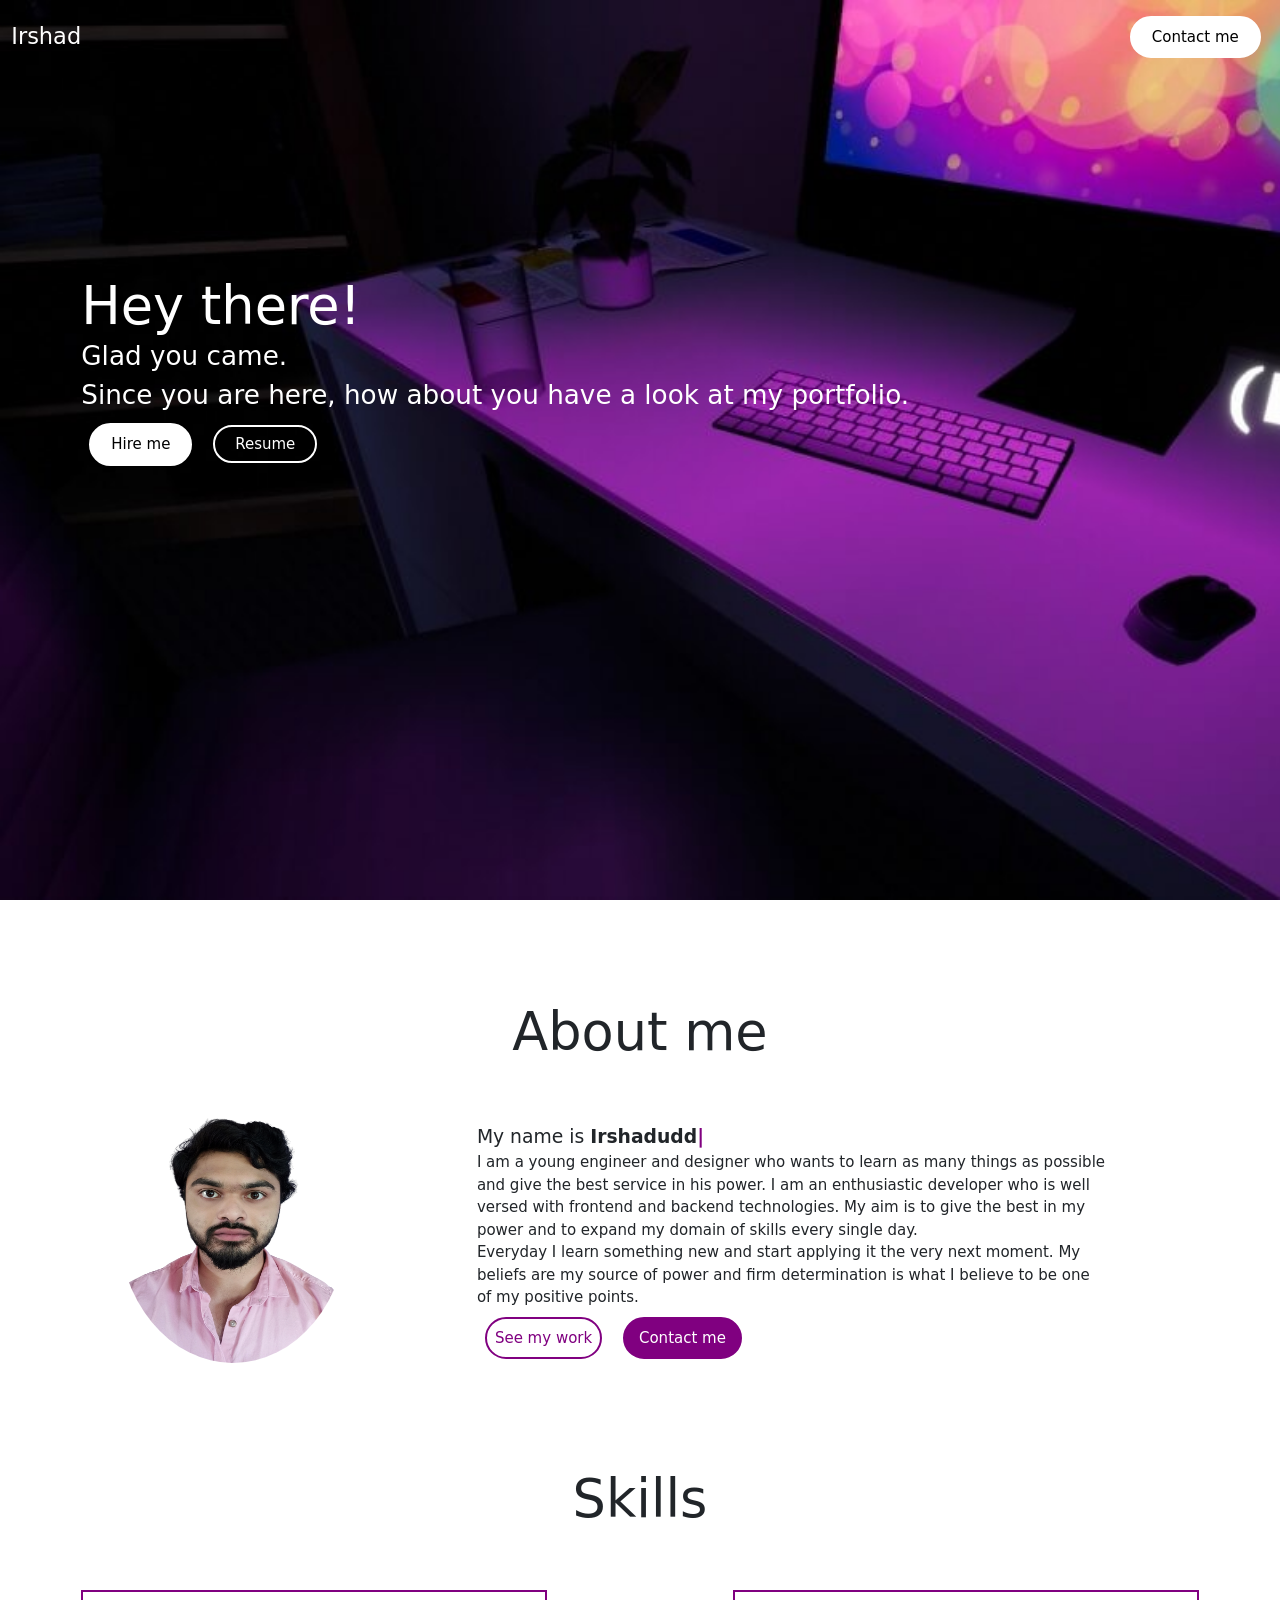
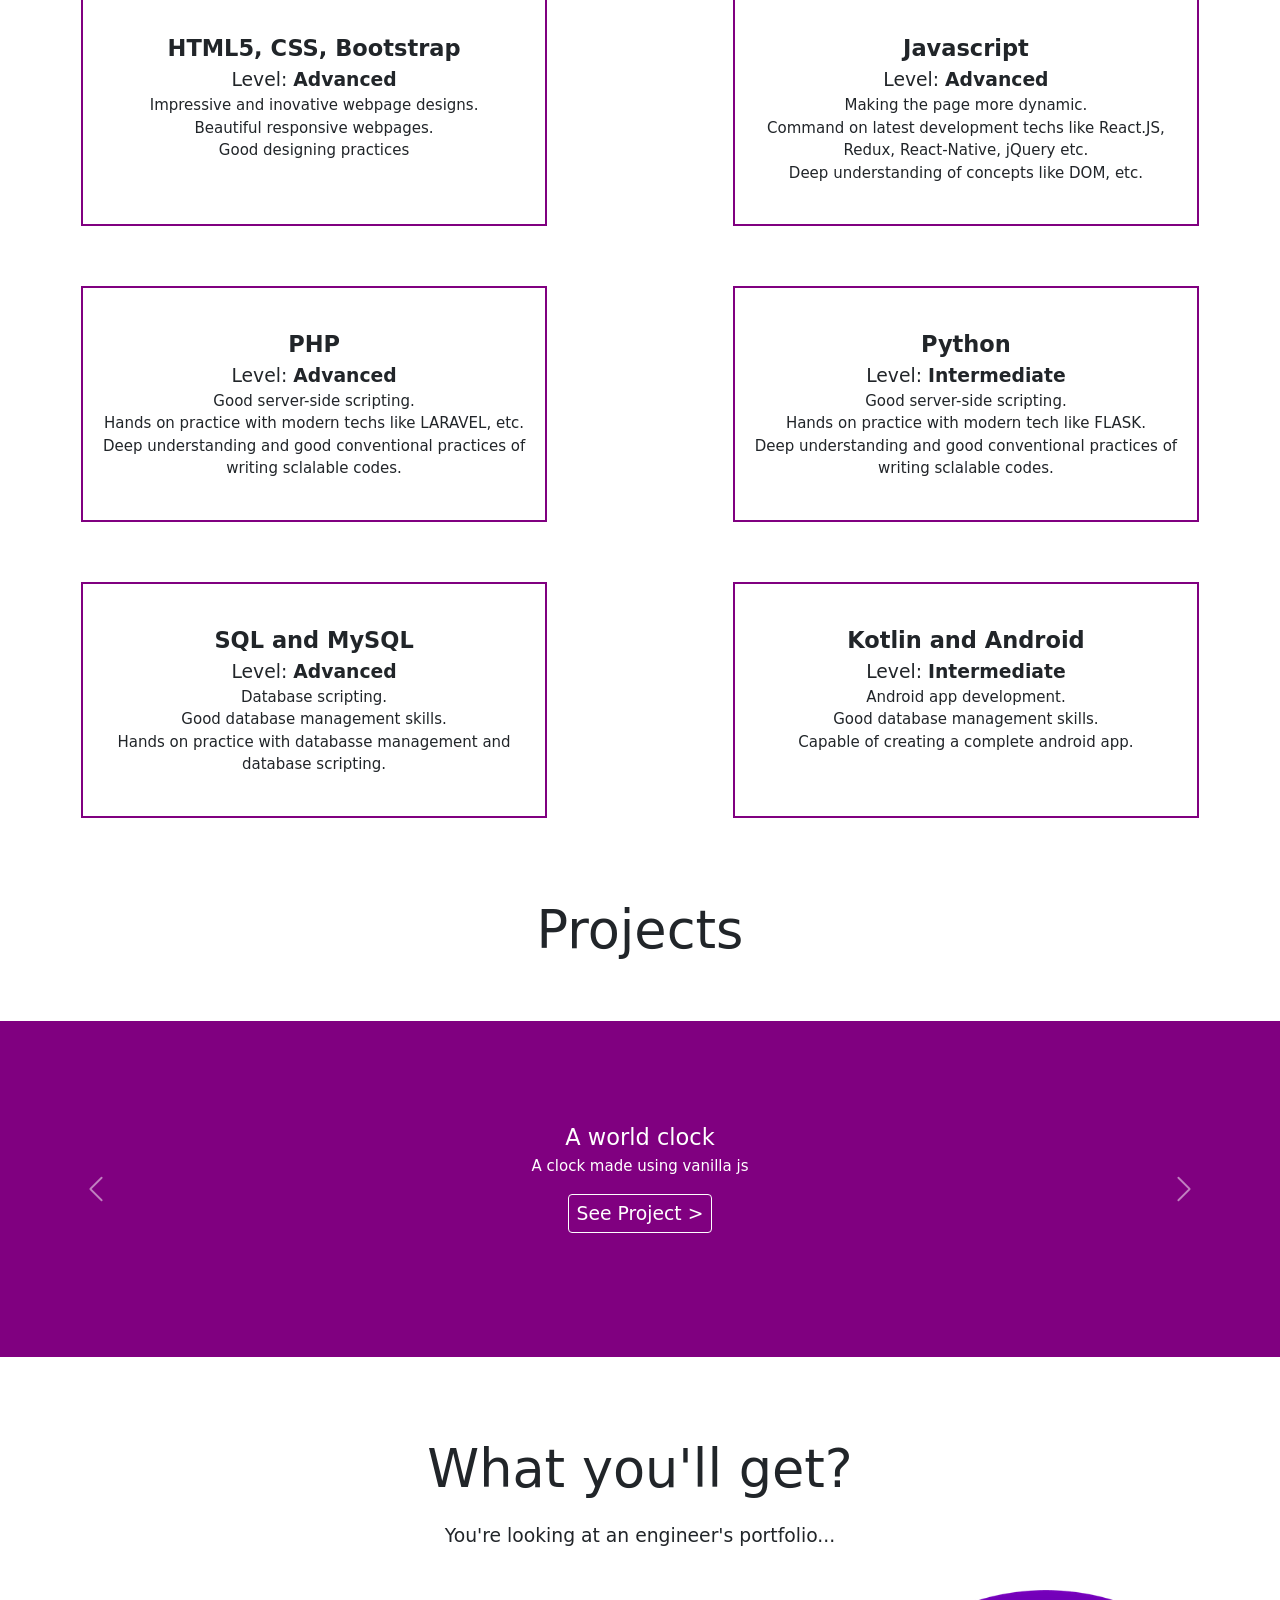
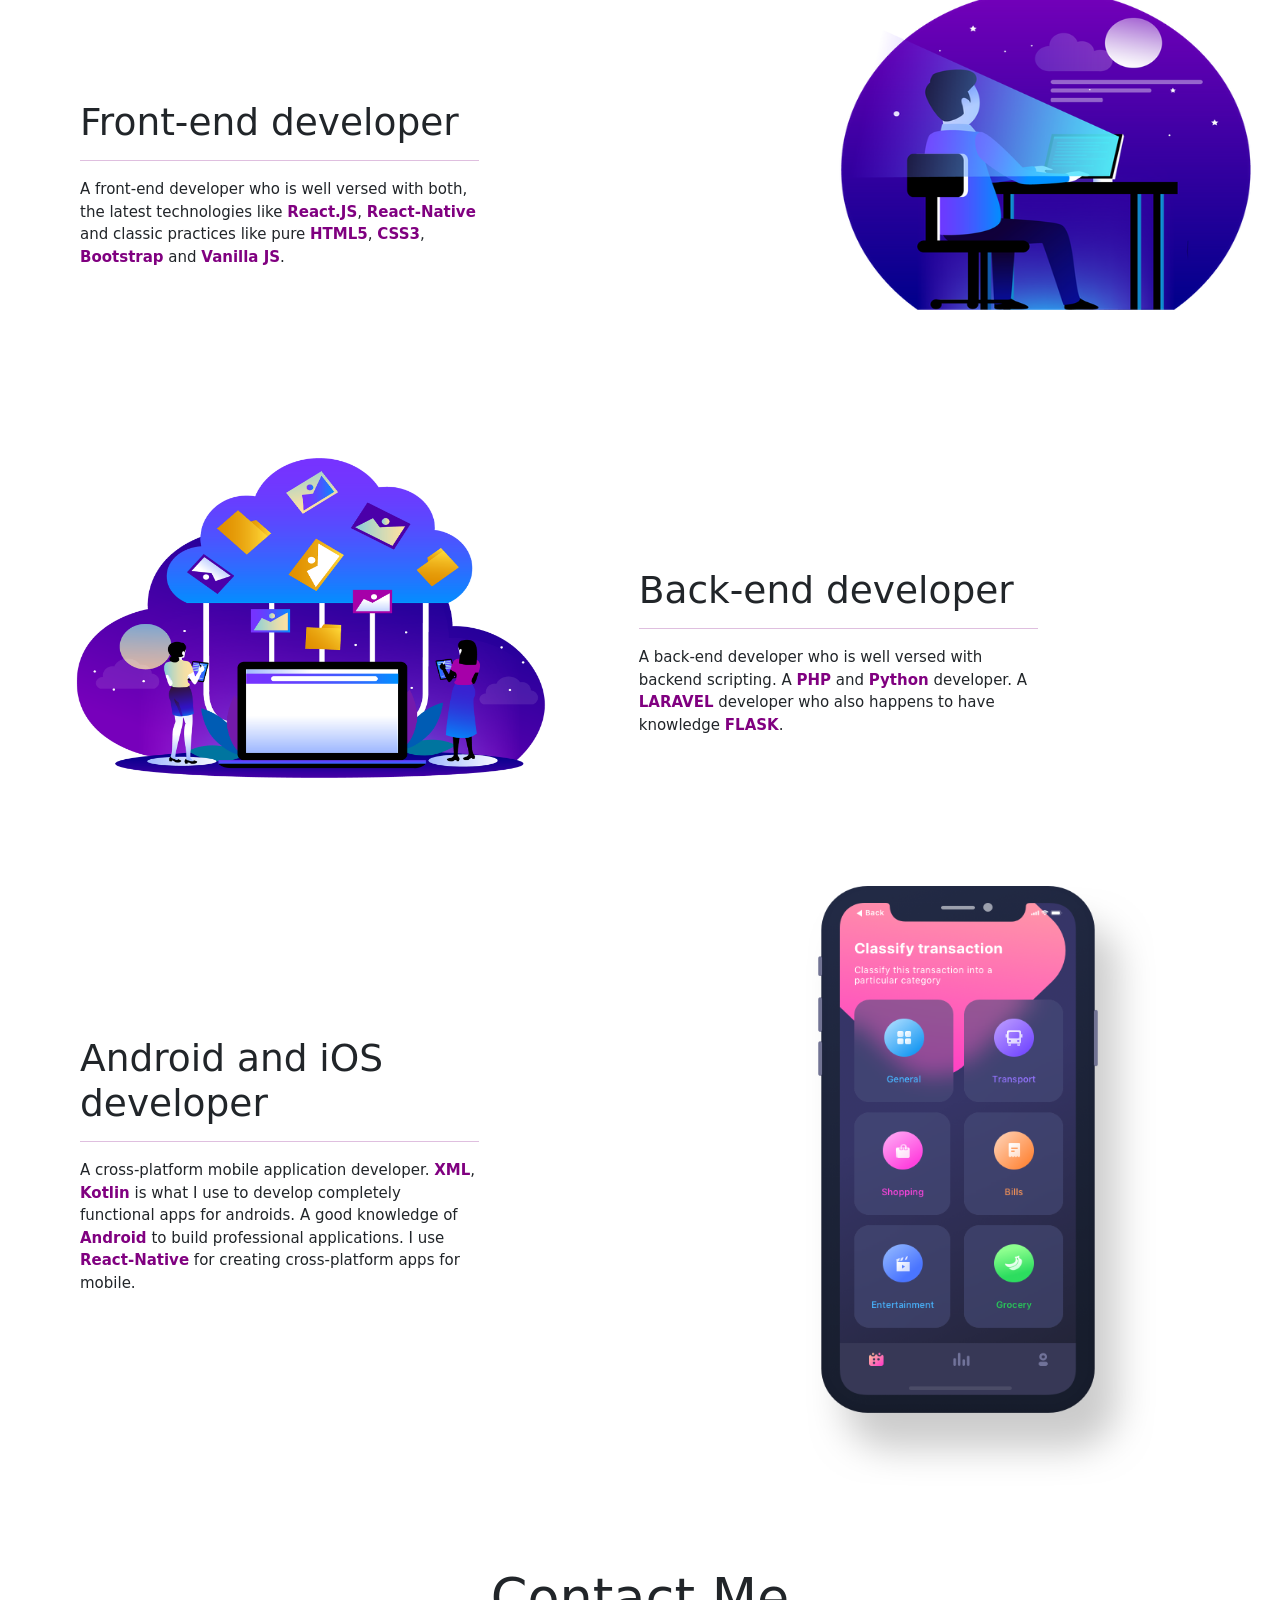
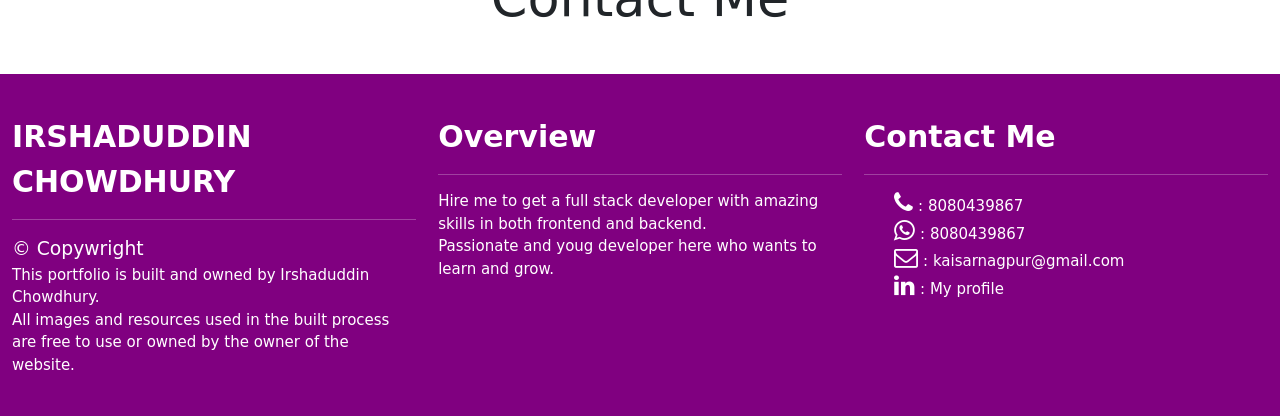
==== commit 49ba279a: "Update index.html" ====
--- a/index.html
+++ b/index.html
@@ -233,7 +233,7 @@
         </div>
         <div class="row container">
             <div class="left_div what_you_get col-lg-6 col-md-6 col-sm-12 col-xs-12">
-                <span class="display-6">Android and IOS developer</span><br>
+                <span class="display-6">Android and iOS developer</span><br>
                 <hr style="color: #800080; height: 2px;">
                 <span class="fs-6">
                     A cross-platform mobile application developer. <b style="color: #800080">XML</b>, <b style="color: #800080">Kotlin</b> 
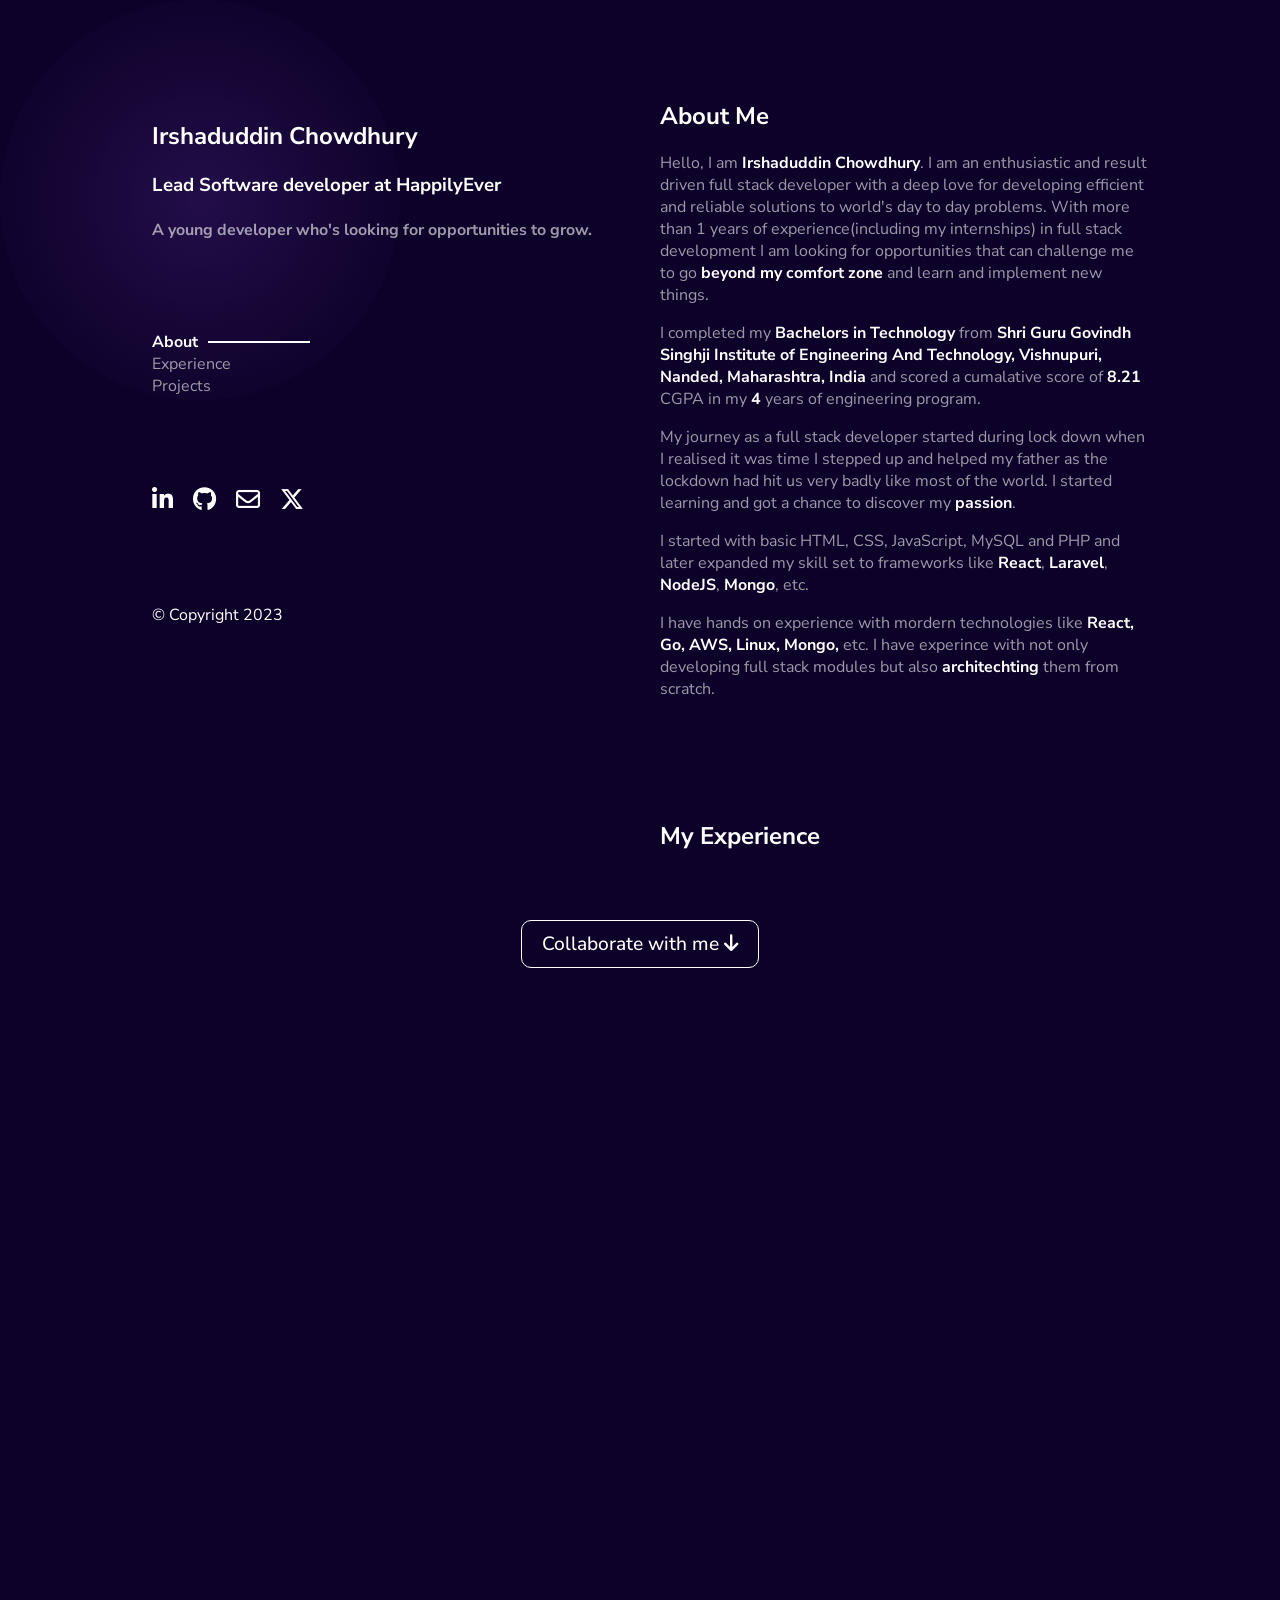
==== commit 570aa1e3: "Latest portfolio" ====
--- a/index.html
+++ b/index.html
@@ -1,289 +1,363 @@
-<!DOCTYPE html>
-<html lang="en">
-<head>
-    <meta charset="UTF-8">
-    <meta http-equiv="X-UA-Compatible" content="IE=edge">
-    <meta name="viewport" content="width=device-width, initial-scale=1.0">
-    <link rel="stylesheet" href="https://www.w3schools.com/w3css/4/w3.css">
-    <link href="https://cdn.jsdelivr.net/npm/bootstrap@5.1.0/dist/css/bootstrap.min.css" rel="stylesheet" integrity="sha384-KyZXEAg3QhqLMpG8r+8fhAXLRk2vvoC2f3B09zVXn8CA5QIVfZOJ3BCsw2P0p/We" crossorigin="anonymous">
-    <link rel="stylesheet" href="assets/index.css">
-    <link rel="stylesheet" href="https://cdnjs.cloudflare.com/ajax/libs/font-awesome/4.7.0/css/font-awesome.min.css">
-    <title>Irshaduddin Chowdhury</title>
-    <link rel = "icon" href = 
-    "assets/images/logo.png" 
-            type = "image/x-icon">
-    <style>
-    <style>
-        /* width */
-        ::-webkit-scrollbar {
-          width: 10px;
-        }
-        
-        /* Track */
-        ::-webkit-scrollbar-track {
-          background: transparent;
-        }
-         
-        /* Handle */
-        ::-webkit-scrollbar-thumb {
-          background: rgba(0, 0, 0, 0.6); 
-          border-radius: 10px;
-        }
-        
-        /* Handle on hover */
-        ::-webkit-scrollbar-thumb:hover {
-          background: rgba(0, 0, 0, 0.8); 
-        }
-        </style>
-</head>
-<body>
-    <!-------------------------------------Banner and navigation--------------------------------------------->
-    <header onscroll="typeWriter()">
-        <nav id="navigation" class="navbar navbar-dark bg-transparent">
-            <div class="container-fluid">
-            <a class="navbar-brand fs-4" href="#">Irshad</a>
-            <!-- <button class="navbar-toggler" type="button" data-bs-toggle="offcanvas" data-bs-target="#offcanvasNavbar" aria-controls="offcanvasNavbar">
-                <span class="navbar-toggler-icon"></span>
-            </button>
-            <div class="offcanvas_menu offcanvas offcanvas-end" tabindex="-1" id="offcanvasNavbar" aria-labelledby="offcanvasNavbarLabel">
-                <div class="offcanvas-header">
-                <button type="button" class="btn-close btn-close-white text-reset" data-bs-dismiss="offcanvas" aria-label="Close"></button>
-                </div>
-                <div class="offcanvas-body">
-                <ul class="navbar-nav justify-content-end flex-grow-1 pe-3">
-                    <li class="nav-item">
-                    <a class="nav-link active" aria-current="page" href="#about">About</a>
-                    </li>
-                    <li class="nav-item">
-                    <a class="nav-link" href="#project">Projects</a>
-                    </li>
-                    <li class="nav-item">
-                        <a class="nav-link" href="#contact">Contact me</a>
-                    </li>  
-                </ul>
-                </div> -->
-                <button class="clickMe1" onclick="location.href = '#contact'; return false">Contact me</button>
-            </div>
-            </div>
-        </nav>
-        <div class="banner container">
-            <span class="display-4">Hey there!</span><br>
-            <span class="fs-3">Glad you came.<br>Since you are here, how about you have a look at my portfolio.</span><br>
-            <button class="clickMe1" onclick="location.href = '#contact'; return false">Hire me</button> <a href="assets/resume.pdf" class="clickMe2" target="_blank" download="irshaduddin_chowdhury_resume">Resume</a>
-        </div>
-      </header>
-    <!-------------------------------------About me---------------------------------------------------------->
-    <section id="about" class="aboutMe col-lg-12 col-md-12 col-sm-12 col-xs-12">
-        <center><span id="about_head" class="display-4"><b>About me</b></span></center>
-        <div class="container row">
-            <div class="left_div col-lg-5 col-md-5 col-sm-12 col-xs-12">
-                <center>
-                    <img class="profile_pic" src="assets/images/irshad.png" alt="Profile Picture">
-                </center>
-            </div>
-            <div class="left_div about_intro col-lg-7 col-md-7 col-sm-12 col-xs-12">
-                <span class="fs-5">My name is <b><span id="name"></span></b><span class="blink" style="color: #800080;"><b>|</b></span> <!--<span class="typewritter"><b>Irshaduddin Chowdhury</b></span>--></span><br>
-                <span class="fs-6">
-                    I am a young engineer and designer who wants to learn as many things as possible and give the best service in his power.
-                     I am an enthusiastic developer who is well versed with frontend and backend technologies. 
-                     My aim is to give the best in my power and to expand my domain of skills every single day. 
-                     <br>
-                     Everyday I learn something new and start applying it the very next moment. 
-                     My beliefs are my source of power and firm determination is what I believe to be one of my positive points. 
-
-                </span><br>
-                <button class="clickMe3" onclick="location.href = '#project'; return false">See my work</button> <button class="clickMe4" onclick="location.href = '#contact'; return false">Contact me</button>
-            </div>
-        </div>
-    </section>
-    <!---------------------------------------Skills---------------------------------------------------------->
-    <section class="col-lg-12 col-md-12 col-sm-12 col-xs-12">
-        <center><span class="display-4"><b>Skills</b></span></center>
-        <div class="row skills container">
-            <div class="left_div skill col-lg-5 col-md-5 col-sm-12 col-xs-12 text-center">
-                <span class="fs-4"><b>HTML5, CSS, Bootstrap</b></span><br>
-                <span class="fs-5">Level: <b>Advanced</b></span><br>
-                <span class="fs-6">
-                    Impressive and inovative webpage designs.<br>Beautiful responsive webpages.<br>Good designing practices
-                </span>
-            </div>
-            <div class="blank col-lg-2 col-md-2 col-sm-12 col-xs-12"></div>
-            <div class="left_div skill col-lg-5 col-md-5 col-sm-12 col-xs-12 text-center">
-                <span class="fs-4"><b>Javascript</b></span><br>
-                <span class="fs-5">Level: <b>Advanced</b></span><br>
-                <span class="fs-6">
-                    Making the page more dynamic.<br>Command on latest development techs like React.JS, Redux, React-Native, jQuery etc.<br>Deep understanding of concepts like DOM, etc.
-                </span>
-            </div>
-        </div>
-        <div class="row skills container">
-            <div class="left_div skill col-lg-5 col-md-5 col-sm-12 col-xs-12 text-center">
-                <span class="fs-4"><b>PHP</b></span><br>
-                <span class="fs-5">Level: <b>Advanced</b></span><br>
-                <span class="fs-6">
-                    Good server-side scripting.<br>Hands on practice with modern techs like LARAVEL, etc.<br>Deep understanding and good conventional practices of writing sclalable codes.
-                </span>
-            </div>
-            <div class="blank col-lg-2 col-md-2 col-sm-12 col-xs-12"></div>
-            <div class="left_div skill col-lg-5 col-md-5 col-sm-12 col-xs-12 text-center">
-                <span class="fs-4"><b>Python</b></span><br>
-                <span class="fs-5">Level: <b>Intermediate</b></span><br>
-                <span class="fs-6">
-                    Good server-side scripting.<br>Hands on practice with modern tech like FLASK.<br>Deep understanding and good conventional practices of writing sclalable codes.
-                </span>
-            </div>
-        </div>
-        <div class="row skills container">
-            <div class="left_div skill col-lg-5 col-md-5 col-sm-12 col-xs-12 text-center">
-                <span class="fs-4"><b>SQL and MySQL</b></span><br>
-                <span class="fs-5">Level: <b>Advanced</b></span><br>
-                <span class="fs-6">
-                    Database scripting.<br>Good database management skills.<br>Hands on practice with databasse management and database scripting.
-                </span>
-            </div>
-            <div class="blank col-lg-2 col-md-2 col-sm-12 col-xs-12"></div>
-            <div class="left_div skill col-lg-5 col-md-5 col-sm-12 col-xs-12 text-center">
-                <span class="fs-4"><b>Kotlin and Android</b></span><br>
-                <span class="fs-5">Level: <b>Intermediate</b></span><br>
-                <span class="fs-6">
-                    Android app development.<br>Good database management skills.<br>Capable of creating a complete android app.
-                </span>
-            </div>
-        </div>
-    </section>
-    <!-------------------------------------Projects---------------------------------------------------------->
-    <section id="project" class="project col-lg-12 col-md-12 col-sm-12 col-xs-12">
-        <center><span class="display-4"><b>Projects</b></span></center>
-        <div id="carouselExampleControls" class="left_div carousel slide" data-bs-ride="carousel">
-            <div class="carousel-inner">
-              <div class="carousel-item active text-center">
-                <span class="fs-4 text-center">A  world clock</span><br>
-                <span class="fs-6 text-center">A clock made using vanilla js</span><br><br>
-                <a href="assets/projects/Project1/JS_Project1.html" target="blank" class="fs-5">See Project ></a>
-              </div>
-              <div class="carousel-item text-center">
-                <span class="fs-4 text-center">A  To Do's List</span><br>
-                <span class="fs-6 text-center">A to do's list made using vanilla js</span><br><br>
-                <a href="assets/projects/ToDo_List.html" target="blank" class="fs-5">See Project ></a>
-              </div>
-              <!-- <div class="carousel-item text-center">
-                <span class="fs-4 text-center">An e-marketing website</span><br>
-                <span class="fs-6 text-center">A php website with standard frontend</span><br><br>
-                <a href="assets/projects/Project4/3and4.html" target="blank" class="fs-5">See Project ></a>
-              </div>
-              <div class="carousel-item text-center">
-                <span class="fs-4 text-center">A  Flask Blog</span><br>
-                <span class="fs-6 text-center">A bloging website using flask</span><br><br>
-                <a href="assets/projects/Project4/3and4.html" target="blank" class="fs-5">See Project ></a>
-              </div> -->
-              <div class="carousel-item text-center">
-                <span class="fs-4 text-center">A  e-commerse webpage</span><br>
-                <span class="fs-6 text-center">A e-commerse webpage using standard practices</span><br><br>
-                <a href="assets/projects/project5/index.html" target="blank" class="fs-5">See Project ></a>
-              </div>
-              <div class="carousel-item text-center">
-                <span class="fs-4 text-center">A webpage for digital marketing</span><br><br>
-                <span class="fs-6 text-center">A webpage using standard practices with a chatbot imbeded</span><br><br>
-                <a href="assets/projects/project6/index.html" target="blank" class="fs-5">See Project ></a>
-              </div>
-            </div>
-            <button class="carousel-control-prev" type="button" data-bs-target="#carouselExampleControls" data-bs-slide="prev">
-              <span class="carousel-control-prev-icon" aria-hidden="true"></span>
-              <span class="visually-hidden">Previous</span>
-            </button>
-            <button class="carousel-control-next" type="button" data-bs-target="#carouselExampleControls" data-bs-slide="next">
-              <span class="carousel-control-next-icon" aria-hidden="true"></span>
-              <span class="visually-hidden">Next</span>
-            </button>
-          </div>
-    </section>
-    <!-------------------------------------What you'll get---------------------------------------------------------->
-    <section class="col-lg-12 col-md-12 col-sm-12 col-xs-12">
-        <center>
-            <span class="display-4"><b>What you'll get?</b></span><br><br>
-            <span class="fs-5">You're looking at an engineer's portfolio...</span>
-        </center>
-        <div class="row container">
-            <div class="left_div what_you_get col-lg-6 col-md-6 col-sm-12 col-xs-12">
-                <span class="display-6">Front-end developer</span><br>
-                <hr style="color: #800080; height: 2px;">
-                <span class="fs-6">
-                    A front-end developer who is well versed with both, the latest technologies like <b style="color: #800080">React.JS</b>, <b style="color: #800080">React-Native</b> 
-                    and classic practices like pure <b style="color: #800080">HTML5</b>, <b style="color: #800080">CSS3</b>, <b style="color: #800080">Bootstrap</b> and <b style="color: #800080">Vanilla JS</b>.
-                </span>
-            </div>
-            <div class="col-lg-2 col-md-2 col-sm-12 col-xs-12"></div>
-            <div class="left_div image col-lg-4 col-md-4 col-sm-12 col-xs-12">
-                <center><img class="web_dev" src="assets/images/webdev.png" alt="web_developer"></center>
-            </div>
-        </div>
-        <div class="row container">
-            <div class="left_div image col-lg-4 col-md-4 col-sm-12 col-xs-12">
-                <center><img class="web_dev" src="assets/images/backend.png" alt="web_developer"></center>
-            </div>
-            <div class="col-lg-2 col-md-2 col-sm-12 col-xs-12"></div>
-            <div class="left_div what_you_get col-lg-6 col-md-6 col-sm-12 col-xs-12">
-                <span class="display-6">Back-end developer</span><br>
-                <hr style="color: #800080; height: 2px;">
-                <span class="fs-6">
-                    A back-end developer who is well versed with backend scripting. A <b style="color: #800080">PHP</b> and <b style="color: #800080">Python</b> developer. 
-                    A <b style="color: #800080">LARAVEL</b> developer who also happens to have knowledge <b style="color: #800080">FLASK</b>.
-                </span>
-            </div>
-        </div>
-        <div class="row container">
-            <div class="left_div what_you_get col-lg-6 col-md-6 col-sm-12 col-xs-12">
-                <span class="display-6">Android and iOS developer</span><br>
-                <hr style="color: #800080; height: 2px;">
-                <span class="fs-6">
-                    A cross-platform mobile application developer. <b style="color: #800080">XML</b>, <b style="color: #800080">Kotlin</b> 
-                    is what I use to develop completely functional apps for androids. A good knowledge of <b style="color: #800080">Android</b> to build professional applications.
-                    I use <b style="color: #800080">React-Native</b> for creating cross-platform apps for mobile.
-                </span>
-            </div>
-            <div class="col-lg-2 col-md-2 col-sm-12 col-xs-12"></div>
-            <div class="left_div image col-lg-4 col-md-4 col-sm-12 col-xs-12">
-                <center><img class="mobile_dev" src="assets/images/mobile.png" alt="web_developer"></center>
-            </div>
-        </div>
-    </section>
-    <!-------------------------------------Contact me---------------------------------------------------------->
-    <section id="contact" class="footer_main col-lg-12 col-md-12 col-sm-12 col-xs-12">
-        <center><span class="display-4"><b>Contact Me</b></span></center><br><br>
-        <div class="footer row">
-            <div class="col-lg-4 col-md-4 col-sm-12 col-xs-12">
-                <span class="left_div fs-2"><b>IRSHADUDDIN CHOWDHURY</b></span>
-                <hr>
-                <span class="left_div fs-5">&copy; Copywright</span><br>
-                <span class="fs-6 left_div">
-                    This portfolio is built and owned by Irshaduddin Chowdhury.<br>
-                    All images and resources used in the built process are free to use or owned by the owner of the website.<br>
-                </span>
-            </div>
-            <div class="col-lg-4 col-md-4 col-sm-12 col-xs-12">
-                <span class="left_div fs-2"><b>Overview</b></span>
-                <hr>
-                <span class="fs-6 left_div">
-                    Hire me to get a full stack developer with amazing skills in both frontend and backend.<br>
-                    Passionate and youg developer here who wants to learn and grow.<br>
-                </span>
-            </div>
-            <div class="col-lg-4 col-md-4 col-sm-12 col-xs-12">
-                <span class="left_div fs-2"><b>Contact Me</b></span>
-                <hr>
-                <ul style="list-style: none;" class="left_div">
-                    <li><i class="fa fa-phone" style="font-size:24px"></i> :  8080439867</li>
-                    <li><i class="fa fa-whatsapp" aria-hidden="true" style="font-size:24px"></i> :  8080439867</li>
-                    <li><i class="fa fa-envelope-o" style="font-size:24px"></i> :  kaisarnagpur@gmail.com</li>
-                    <li><i class="fa fa-linkedin" style="font-size:24px" aria-hidden="true"></i> :  <a target="blank" href="https://www.linkedin.com/in/irshaduddin-chowdhury-5b0339207?lipi=urn%3Ali%3Apage%3Ad_flagship3_profile_view_base_contact_details%3Bs4IL7vpRRKuGxPqnJDOYcA%3D%3D">My profile</a></li>
-                </ul>
-            </div>
-        </div>
-    </section>
-    <!-------------------------------------footer---------------------------------------------------------->
-</body>
-<script src="assets/index.js"></script>
-<script src="https://cdn.jsdelivr.net/npm/bootstrap@5.1.0/dist/js/bootstrap.bundle.min.js" integrity="sha384-U1DAWAznBHeqEIlVSCgzq+c9gqGAJn5c/t99JyeKa9xxaYpSvHU5awsuZVVFIhvj" crossorigin="anonymous"></script>
-<script src="https://cdn.jsdelivr.net/npm/@popperjs/core@2.9.3/dist/umd/popper.min.js" integrity="sha384-eMNCOe7tC1doHpGoWe/6oMVemdAVTMs2xqW4mwXrXsW0L84Iytr2wi5v2QjrP/xp" crossorigin="anonymous"></script>
-<script src="https://cdn.jsdelivr.net/npm/bootstrap@5.1.0/dist/js/bootstrap.min.js" integrity="sha384-cn7l7gDp0eyniUwwAZgrzD06kc/tftFf19TOAs2zVinnD/C7E91j9yyk5//jjpt/" crossorigin="anonymous"></script>
-</html>
+<!DOCTYPE html>
+<html lang="en">
+<head>
+    <meta charset="UTF-8">
+    <meta name="viewport" content="width=device-width, initial-scale=1.0">
+    <link rel="stylesheet" href="https://cdnjs.cloudflare.com/ajax/libs/font-awesome/6.5.1/css/all.min.css">
+    <link rel="stylesheet" href="./index.css">
+    <title>Irshaduddin Chowdhury</title>
+</head>
+<body>
+    <div id="glow"></div>
+    <div class="main-body" id="main-body">
+        <div class="left-child" id="left-child">
+            <div class="left-header">
+                <h2 class="name">
+                    Irshaduddin Chowdhury
+                </h2>
+                <h3>
+                    Lead Software developer at HappilyEver
+                </h3>
+                <h4 style="color: rgba(255, 255, 255, 0.6);">
+                    A young developer who's looking for opportunities to grow.
+                </h4>
+            </div>
+            <div class="links">
+                <div style="width: -webkit-available; display: flex; align-items: center;">
+                    <a onclick="scrollOnClick(0)" style="color: rgba(255, 255, 255, 0.6);" class="link hl active">
+                        About
+                    </a>
+                    <span class="hl-line line-animate" id="line-1"></span>
+                </div>
+                <div style="width: -webkit-available; display: flex; align-items: center;">
+                    <a onclick="scrollOnClick(1)" style="color: rgba(255, 255, 255, 0.6);" class="link hl">
+                        Experience
+                    </a>
+                    <span class="hl-line" id="line-2"></span>
+                </div>
+                <div style="width: -webkit-available; display: flex; align-items: center;">
+                    <a onclick="scrollOnClick(2)" style="color: rgba(255, 255, 255, 0.6);" class="link hl">
+                        Projects
+                    </a>
+                    <span class="hl-line" id="line-3"></span>
+                </div>
+            </div>
+            <div class="contact-links">
+                <a href="https://www.linkedin.com/in/irshaduddin-chowdhury-5b0339207/" style="color: rgba(255, 255, 255, 0.6);" class="link social">
+                    <i style="font-size:24px" class="fa-brands fa-linkedin-in"></i>
+                </a>
+                <a href="https://github.com/kaisar12012000" style="color: rgba(255, 255, 255, 0.6);" class="link social">
+                    <i style="font-size:24px" class="fa-brands fa-github"></i>
+                </a>
+                <a href="mailto: kaisarnagpur@gmail.com" style="color: rgba(255, 255, 255, 0.6);" class="link social">
+                    <i style="font-size:24px" class="fa-regular fa-envelope"></i>
+                </a>
+                <a href="https://twitter.com/devThruNthru" style="color: rgba(255, 255, 255, 0.6);" class="link social">
+                    <i style="font-size:24px" class="fa-brands fa-x-twitter"></i>
+                </a>
+            </div>
+            <div class="desktop-footer">
+                &copy; Copyright 2023
+            </div>
+        </div>
+        <div class="right-child" id="right-child">
+            <div class="section">
+                <div>
+                    <h2>
+                        About Me
+                    </h2>
+                </div>
+                <p style="color: rgba(255, 255, 255, 0.6);">
+                    Hello, I am <b>Irshaduddin Chowdhury</b>. I am an enthusiastic and result driven full stack developer with a deep love for developing efficient and reliable solutions to world's day to day problems. With more than 1 years of experience(including my internships) in full stack development I am looking for opportunities that can challenge me to go <b>beyond my comfort zone</b> and learn and implement new things. 
+                </p>
+                <p style="color: rgba(255, 255, 255, 0.6);">
+                    I completed my <b>Bachelors in Technology</b> from <b>Shri Guru Govindh Singhji Institute of Engineering And Technology, Vishnupuri, Nanded, Maharashtra, India</b> and scored a cumalative score of <b>8.21</b> CGPA in my <b>4</b> years of engineering program.
+                </p>
+                <p style="color: rgba(255, 255, 255, 0.6);">
+                    My journey as a full stack developer started during lock down when I realised it was time I stepped up and helped my father as the lockdown had hit us very badly like most of the world. I started learning and got a chance to discover my <b>passion</b>.
+                </p>
+                <p style="color: rgba(255, 255, 255, 0.6);">
+                    I started with basic HTML, CSS, JavaScript, MySQL and PHP and later expanded my skill set to frameworks like <b>React</b>, <b>Laravel</b>, <b>NodeJS</b>, <b>Mongo</b>, etc.
+                </p>
+                <p style="color: rgba(255, 255, 255, 0.6);">
+                    I have hands on experience with mordern technologies like <b>React, Go, AWS, Linux, Mongo,</b> etc. I have experince with not only developing full stack modules but also <b>architechting</b> them from scratch.
+                </p>
+            </div>
+            <div class="section">
+                <div>
+                    <h2>
+                        My Experience
+                    </h2>
+                </div>
+                <div class="exp-card" id="exp-card">
+                    <div class="exp-details">
+                        <div style="display: flex; align-items: flex-start; justify-content: space-between;">
+                            <h3 style="margin-top: 0;">Lead developer - HappilyEver <a href="https://www.happilyever.co/" target="_blank"><i style="font-size: .9rem" class="fa">&#xf08e;</i></a></h3>
+                            <div class="exp-dates">
+                                <span>
+                                    2022 - present
+                                </span>
+                            </div>
+                        </div>
+                        <p style="color: rgba(255, 255, 255, 0.6);" class="details">
+                            <b>Architect</b> and <b>develop</b> a diverse range of feature for a SAAS web app for psychologists. Reviewing pull requests and guiding junior developers. Participating in <b>intensive debugging sessions</b> over client feedbacks. Hands on experience with <b>cloud technologies, version controlling, CI/CD pipelines,</b> etc.
+                        </p>
+                        <span class="skills-list">
+                            <span class="skill">
+                                React
+                            </span>
+                            <span class="skill">
+                                Golang
+                            </span>
+                            <span class="skill">
+                                Mongo
+                            </span>
+                            <span class="skill">
+                                AWS
+                            </span>
+                            <span class="skill">
+                                Github
+                            </span>
+                            <span class="skill">
+                                JavaScript
+                            </span>
+                            <span class="skill">
+                                Cypress
+                            </span>
+                            <span class="skill">
+                                Redis
+                            </span>
+                        </span>
+                    </div>
+                </div>
+                <div class="exp-card" id="exp-card">
+                    <div class="exp-details">
+                        <div style="display: flex; align-items: flex-start; justify-content: space-between;">
+                            <h3 style="margin-top: 0;">Backend developer - Frikly <a href="https://frikly.com/" target="_blank"><i style="font-size: .9rem" class="fa">&#xf08e;</i></a></h3>
+                            <div class="exp-dates">
+                                <span>
+                                    June 22 - Aug 22
+                                </span>
+                            </div>
+                        </div>
+                        <p style="color: rgba(255, 255, 255, 0.6);" class="details">
+                            <b>Developed</b> backend modules for the company's ecommerse website using Laravel. Implemented complex logics like <b>multiple images uplodaing, coupon generation, e-bill generations</b>, etc. as required by project cum reporting manager. 
+                        </p>
+                        <span class="skills-list">
+                            <span class="skill">
+                                React
+                            </span>
+                            <span class="skill">
+                                Laravel 8
+                            </span>
+                            <span class="skill">
+                                MySQL
+                            </span>
+                            <span class="skill">
+                                AWS
+                            </span>
+                            <span class="skill">
+                                CloudFront
+                            </span>
+                            <span class="skill">
+                                JavaScript
+                            </span>
+                            <span class="skill">
+                                PHP
+                            </span>
+                        </span>
+                    </div>
+                </div>
+                <div class="exp-card" id="exp-card">
+                    <div class="exp-details">
+                        <div style="display: flex; align-items: flex-start; justify-content: space-between;">
+                            <h3 style="margin-top: 0;">Full stack developer - Coolwii <a href="https://www.stock.coolwii.com/" target="_blank"><i style="font-size: .9rem" class="fa">&#xf08e;</i></a></h3>
+                            <div class="exp-dates">
+                                <span>
+                                    Oct 21 - Dec 21
+                                </span>
+                            </div>
+                        </div>
+                        <p style="color: rgba(255, 255, 255, 0.6);" class="details">
+                            <b>Developed</b> company's stock media website from scratch. Implemented core business models like, <b>media uploading, generating subscription plans, tracking user progress, image processing, CRON jobs</b>, etc. 
+                        </p>
+                        <span class="skills-list">
+                            <span class="skill">
+                                Laravel 8
+                            </span>
+                            <span class="skill">
+                                MySQL
+                            </span>
+                            <span class="skill">
+                                AWS S3
+                            </span>
+                            <span class="skill">
+                                CRON Jobs
+                            </span>
+                            <span class="skill">
+                                RestAPI
+                            </span>
+                            <span class="skill">
+                                OneSignal
+                            </span>
+                        </span>
+                    </div>
+                </div>                
+            </div>
+            <div class="section">
+                <div>
+                    <h2>
+                        My projects
+                    </h2>
+                </div>
+                <div class="prj-card exp-details">
+                    <h3>My own code editor <a href="https://github.com/kaisar12012000/my-own-code-editor"><i style="font-size: .9rem" class="fa">&#xf08e;</i></a></h3>
+                    <p>
+                        Built a code editor using <b>MERN</b> stack. The frontend was buil using <b>React</b> and backend was built using <b>NodeJS</b>. Built <b>Rest API's</b> using NodeJS that take the entire code as string and the language chosen. Then using <b>child process</b> module it executes the code and returns the response (success/failure) which is then processesed by react to display as console output.  
+                    </p>
+                </div>
+                <div class="prj-card exp-details">
+                    <h3>SpaceX Mobile App <a href="https://github.com/kaisar12012000/medbikri"><i style="font-size: .9rem" class="fa">&#xf08e;</i></a></h3>
+                    <p>
+                        Built a hybrid mobile app that shows a list of all the launchpads that belong to SpaceX and details of all the missions carried out by each of the launchpads. App was built using <b>React native</b> and SpaceX's Rest API.
+                    </p>
+                </div>
+            </div>
+            <!-- <div class="experience"></div> -->
+        </div>
+    </div>
+    <center id="btn-1" class="btn-1">
+        <button onclick="changeToView(`SERVICES`)" class="btn">
+            Collaborate with me <i class="fa-solid fa-arrow-down"></i>
+        </button>
+    </center>
+    <div class="services hidden" id="services">
+        <nav style="padding: 20px; z-index: 0; position: fixed; top: 0; left: 0;">
+            <span onclick="changeToView(`MAIN`)" >
+                <i class="fa-solid fa-arrow-left"></i>
+            </span>
+        </nav>
+        <div class="services-header">
+            <div>
+                <img src="./media/head-bg.jpg" class="head-img" >
+            </div>
+            <h2>
+                Want to collaborate with me?
+            </h2>
+            <p style="font-size: 2rem;">
+                <!-- <h1> -->
+                    Hiring me means securing <b id ="wmi"></b><span class="cursor"></span>
+                <!-- </h1> -->
+            </p>
+            <p>
+                Scroll down to know more <i class="fa-solid fa-arrow-down"></i>
+            </p>
+        </div>
+        <center>
+            <h1>
+                My tech stack
+            </h1>
+        </center>
+        <div class="tech-stack">
+            <div class="stack">
+                <div style="width: 100%; display: flex; justify-content: center;">
+                    <span class="circleText">
+                        <i class="fa-solid fa-code"></i>
+                    </span>
+                </div>
+                <span class="stack-heading">
+                    Frontend Engineering
+                </span>
+                <ul class="stack-list">
+                    <li class="list-item">HTML</li>
+                    <li class="list-item">CSS</li>
+                    <li class="list-item">JavaScript</li>
+                    <li class="list-item">ReactJS</li>
+                    <li class="list-item">React Native</li>
+                </ul>
+            </div>
+            <div class="join">
+            </div>
+            <div class="stack">
+                <div style="width: 100%; display: flex; justify-content: center;">
+                    <span class="circleText">
+                        <i class="fa-solid fa-server"></i>
+                    </span>
+                </div>
+                <span class="stack-heading">
+                    Backend Engineering
+                </span>
+                <ul class="stack-list">
+                    <li class="list-item">Go</li>
+                    <li class="list-item">NodeJS + ExpressJS</li>
+                    <li class="list-item">Django</li>
+                    <li class="list-item">Laravel</li>
+                </ul>
+            </div>
+            <div class="join">
+            </div>
+            <div class="stack">
+                <div style="width: 100%; display: flex; justify-content: center;">
+                    <span class="circleText">
+                        <i class="fa-solid fa-database"></i>
+                    </span>
+                </div>
+                <span class="stack-heading">
+                    Databases
+                </span>
+                <ul class="stack-list">
+                    <li class="list-item">MongoDB</li>
+                    <li class="list-item">MySQL</li>
+                </ul>
+            </div>
+            <div class="join">
+            </div>
+            <div class="stack">
+                <div style="width: 100%; display: flex; justify-content: center;">
+                    <span class="circleText">
+                        <i class="fa-solid fa-toolbox"></i>
+                    </span>
+                </div>
+                <span class="stack-heading">
+                    Tools
+                </span>
+                <ul class="stack-list">
+                    <li class="list-item">AWS</li>
+                    <li class="list-item">Git</li>
+                    <li class="list-item">GitHub</li>
+                    <li class="list-item">Automation testing libraries</li>
+                </ul>
+            </div>
+        </div>
+        <div style="margin: 30px auto; padding-top: 100px; padding-bottom: 100px;" class="contact-me" id="contact-me">
+            <center>
+                <h1>
+                    Interested in collaboarting with me?
+                </h1>
+            </center>
+            <center>
+                <h4>
+                    Always looking for collaborations to grow.
+                </h4>
+            </center>
+            <center>
+                <h4>
+                    Open to opportunities in frontend, backend, fullstack engineering, web designing, consultancy and much more...
+                </h4>
+            </center>
+            <center>
+                <a style="text-decoration: none;" href="mailto:kaisarnagpur@gmail.com?subject=Reaching out regarding potential collaborations.&body=Hey Irshaduddin. I am reaching out to discuss potential collaborations. (Message for you who is going through my portfolio: Please feel free to edit this email template as per your need)" class="btn">
+                    <i class="fa-solid fa-message"></i> Start a conversation
+                </a>
+            </center>
+        </div>
+        <footer>
+            <p style="text-align: center; background-color: rgba(0,0,0,0.5); padding-block: 10px;">
+                &copy; Copyright 2023. Simple Portfolio Website built using HTML, CSS, JavaScript. 
+            </p>
+        </footer>
+    </div>
+    
+</body>
+<script src="./index.js"></script>
+</html>
--- a/index.css
+++ b/index.css
@@ -0,0 +1,454 @@
+@import url('https://fonts.googleapis.com/css2?family=Mulish:ital,wght@0,200;0,300;0,400;0,500;0,600;0,700;0,800;1,200;1,300;1,400;1,500;1,600;1,700;1,800&family=Nunito+Sans:ital,opsz,wght@0,6..12,200;0,6..12,300;0,6..12,400;0,6..12,500;0,6..12,600;0,6..12,700;0,6..12,800;1,6..12,200;1,6..12,300;1,6..12,400;1,6..12,500;1,6..12,600;1,6..12,700;1,6..12,800&display=swap');
+
+*{
+    font-family: 'Nunito Sans', sans-serif;
+    color: #fff;
+}
+body, html {
+    margin: 0;
+    padding: 0;
+    background-color: #0D0129;
+    height: 100%;
+    /* overflow: hidden; */
+    width: 100%;
+}
+html::-webkit-scrollbar {
+    display: none;
+}
+body::-webkit-scrollbar {
+    display: none;
+}
+.active {
+    color: #fff !important;
+    font-weight: 700;
+}
+#glow {
+    position: fixed;
+    width: 400px;
+    height: 400px;
+    border-radius: 50%;
+    /* background: radial-gradient(circle, rgba(150, 85, 255, 0.7), transparent 80%); */
+    background: radial-gradient(circle, rgba(150,85, 255, 0.15), transparent 80%);
+    mix-blend-mode: screen;
+    pointer-events: none;
+    transition: width .4s ease, height .4s ease, transform .4s ease;
+}
+.glowing {
+    width: 50%;
+    height: auto;
+    transform: scale(1.5);
+    /* background: radial-gradient(circle, rgba(180, 140, 255, 0.7), transparent 80%); */
+    background: radial-gradient(circle, rgba(180, 140, 255, 0.15), transparent 80%);
+}
+.main-body {
+    padding-top: 10px;
+    padding-inline: 30px;
+    display: flex;
+    flex-direction: row;
+    justify-content: center;
+    align-items: flex-start;
+}
+.main-body>div {
+    width: 40%;
+}
+
+.left-child {
+    position: relative;
+    padding: 20px;
+    animation: 0.3s linear .2s 1 leftSlide;
+}
+@keyframes leftSlide {
+    0% {
+        opacity: 0;
+        left: -200px
+    }
+    100% {
+        opacity: 1;
+        left: 0;
+    }
+}
+.left-child>div {
+    margin-block: 10vh;
+}
+.contact-links {
+    display: flex;
+    flex-direction: row;
+}
+.right-child {
+    height: 100vh;
+    position: relative;
+    overflow-y: scroll;
+    scroll-behavior: smooth;
+    animation: .3s linear .2s 1 rightSlide;
+}
+@keyframes rightSlide {
+    0% {
+        opacity: 0;
+        right: -200px
+    }
+    100% {
+        opacity: 1;
+        right: 0;
+    }
+}
+.right-child>div {
+    margin-block: 10vh;
+}
+.right-child::-webkit-scrollbar {
+    display: none;
+}
+.section {
+    min-height: 70vh;
+}
+.hl-line {
+    width: 100px;
+    margin-left: 10px;
+}
+.line-animate {
+    border: 1.5px solid #fff;
+    height: 0;
+    animation: .3s linear 0s 1 slideInLine;
+}
+@keyframes slideInLine {
+    0% {
+        width: 0px;
+    }
+    100% {
+        width: 100px;
+    }
+}
+
+.links {
+    display: flex;
+    flex-direction: column;
+    justify-content: space-evenly;
+    align-items: flex-start;
+}
+.contact-links {
+    display: flex;
+    flex-direction: row;
+    justify-content: flex-start;
+    align-items: flex-start;
+}
+.contact-links>a {
+    margin-right: 20px
+}
+.links>.link {
+    margin-block-end: 10px;
+}
+.link:hover {
+    font-weight: 700;
+    color: #fff !important;
+    transition-property: all;
+    transition-duration: .25s;
+}
+.link {
+    cursor: pointer;
+    text-decoration: none;
+}
+.social:hover {
+    transition-property: all;
+    transition-duration: 0.25s;
+    transform: scale(1.2);
+}
+.exp-card {
+    display: flex;
+    flex-direction: row;
+    justify-content: space-between;
+    padding: 20px;
+    border-radius: 12px;
+    border: none;
+    align-items: flex-start;
+}
+.exp-card>div {
+    padding: 25px;
+    padding-left: 0 !important;
+}
+
+.exp-card:hover {
+    background-color: rgba(255, 255, 255, 0.13);
+    box-shadow: 0 4px 30px rgba(0, 0, 0, 0.1);
+    backdrop-filter: blur(6.9px);
+    -webkit-backdrop-filter: blur(6.9px);
+    transition-property: all;
+    transition-duration: .25s;
+}
+.exp-dates {
+    font-size: .85rem;
+    color: rgba(255, 255, 255, 0.25) !important;
+    /* font-weight: 500; */
+    white-space: nowrap;
+}
+.exp-details>h3 {
+    cursor: pointer;
+}
+.exp-details>h3:hover {
+    color: #a4f70a;
+    transition-property: all;
+    transition-duration: .25s;
+}
+.skills-list {
+    display: flex;
+    flex-wrap: wrap;
+}
+.skills-list>.skill {
+    padding: 5px 10px;
+    margin: 5px 10px;
+    margin-left: 0 !important;
+    border-radius: 25px;
+    background-color: #1d2901;
+    color: #a4f70a;
+}
+#projects>div {
+    padding: 5px 10px;
+     border-radius: 10px;
+}
+.prj-card {
+    padding: 20px;
+    border-radius: 12px;
+    border: none;
+}
+.prj-card:hover {
+    background-color: rgba(255, 255, 255, 0.13);
+    box-shadow: 0 4px 30px rgba(0, 0, 0, 0.1);
+    backdrop-filter: blur(6.9px);
+    -webkit-backdrop-filter: blur(6.9px);
+    transition-property: all;
+    transition-duration: .25s;
+}
+
+:root {
+    cursor: auto;
+    --cursorX: 50vw;
+    --cursorY: 50vh;
+}
+
+:root::before {
+    content: "";
+    display: block;
+    width: 100%;
+    height: 100%;
+    position: fixed;
+    pointer-events: none;
+    background: radial-gradient(
+        circle 10vmax at var(--cursorX) var(--cursorY),
+        rgba(0,0,0,.95) 100%,
+        rgba(0,0,0,0.5) 80%,
+        rgba(0,0,0,0) 0%,
+      );
+}
+
+.btn {
+    background: transparent;
+    border: 1.5px solid #fff;
+    border-radius: 10px;
+    padding: 10px 20px;
+    font-size: 1.2rem;
+    font-weight: 500;
+    cursor: pointer;
+    margin: 10px auto;
+}
+
+.btn:hover {
+    transition-property: all;
+    transition-duration: .5s;
+    background-color: #fff;
+    color: #0d0123 !important
+}
+
+.btn:hover .fa-solid {
+    transition-property: all;
+    transition-duration: .5s;
+    color: #0d0129 !important
+}
+
+.hidden {
+    animation: .25s linear 0s  hideMe;
+    opacity: 0;
+    z-index: -1 !important;
+    /* display: none; */
+}
+
+.services {
+    position: absolute;
+    top: 0;
+    left: 0;
+    z-index: 1;
+    width: 100%;
+    height: 100%;
+}
+.cursor {
+    width: 0px;
+    height: 2rem;
+    border: 1.5px solid #fff;
+    margin-inline-start: 10px;
+    animation-name: blink;
+    animation-duration: 800ms;
+    animation-iteration-count: infinite;
+    opacity: 1;
+}
+
+.logo {
+    width: 80px;
+    height: 80px;
+    position: relative;
+    cursor: pointer;
+    /* animation-name: rotateMe;
+    animation-duration: 2s;
+    animation-delay: 5s;
+    animation-iteration-count: infinite; */
+}
+.tech-stack {
+    margin: 10px auto;
+    padding: 20px;
+    display: flex;
+    justify-content: center;
+    align-items: center;
+}
+.stack {
+    padding: 10px;
+    background-color: #fff;
+    color: #0d0129;
+    text-align: center;
+    border-radius: 10px;
+    min-height: 500px;
+    min-width: 250px;
+}
+.join {
+    width: 50px;
+    height: 0;
+    border: 1.5px solid #fff;
+}
+.circleText {
+    width: 100px;
+    height: 100px;
+    border-radius: 50%;
+    color: #fff;
+    background-color: #0d0129;
+    font-weight: 600;
+    font-size: 4rem;
+    margin-block: 10px;
+    text-align: center;
+    display: flex;
+    justify-content: center;
+    align-items: center;
+}
+.stack-heading {
+    font-size: 1.5rem;
+    font-weight: 400;
+    color: #0d0129 !important
+}
+.stack-list {
+    padding: 10px 20px;
+    /* list-style-type:square; */
+    list-style-type: none;
+    list-style-position:inside;
+    /* border-left: 1px solid #0d0129; */
+}
+ul.stack-list li:before {
+    content : "";
+    color: #0d0129;
+    font-weight: bold;
+    margin-left: 8px
+}
+.list-item {
+    padding: 10px;
+    color: #0D0129 !important;
+    font-weight: 400;
+    border: 1px solid #0D0129;
+    border-radius: 10px;
+    margin-block: 10px
+}
+/* 
+@keyframes rotateMe {
+    from {
+        transform: rotateY(360deg);
+    }
+    to {
+        transform: rotateY(0deg);
+    }
+} */
+
+@keyframes blink {
+    from {
+        opacity: 0;
+    }
+    to {
+        opacity: 1;
+    }
+}
+
+@keyframes hideMe {
+    0% {
+        opacity: 1;
+    }
+    50% {
+        transform: scale(.5);
+        opacity: .5;
+    }
+    100% {
+        opacity: 0;
+        transform: scale(0);
+        /* display: none; */
+    }
+}
+.services-header {
+    display: flex;
+    flex-direction: column;
+    justify-content: center;
+    align-items: center;
+    height: 100vh;
+    width: 100vw;
+}
+.head-img {
+    width: 20vw;
+    height: auto;
+    border-radius: 50%;
+    object-fit: contain;
+}
+
+@media (max-width: 997px) {
+    body, html {
+        height: 100vh;
+        overflow: scroll;
+    }
+    .main-body {
+        display: block;
+    }
+    .right-child {
+        overflow: hidden;
+        height: max-content;
+        width: 100% !important;
+    }
+    .links, .desktop-footer {
+        display: none;
+    }
+    .left-child {
+        padding: 0;
+        width: 100% !important;
+    }
+    .right-child>div {
+        margin-block: 2vh;
+    }
+    .about {
+        padding-block: 20px !important;
+    }
+    .exp-card {
+        /* background-color: rgba(255, 255, 255, 0.25); */
+        display: block;
+        margin-bottom: 30px;
+    }
+    .tech-stack{
+        flex-direction: column;
+        justify-content: space-around;
+        align-items: center;
+    }
+    .join {
+        /* position: relative; */
+        transform: rotateZ(90deg);
+    }
+    .stack {
+        margin-block: 10px;
+        min-width: 80vw;
+    }
+}
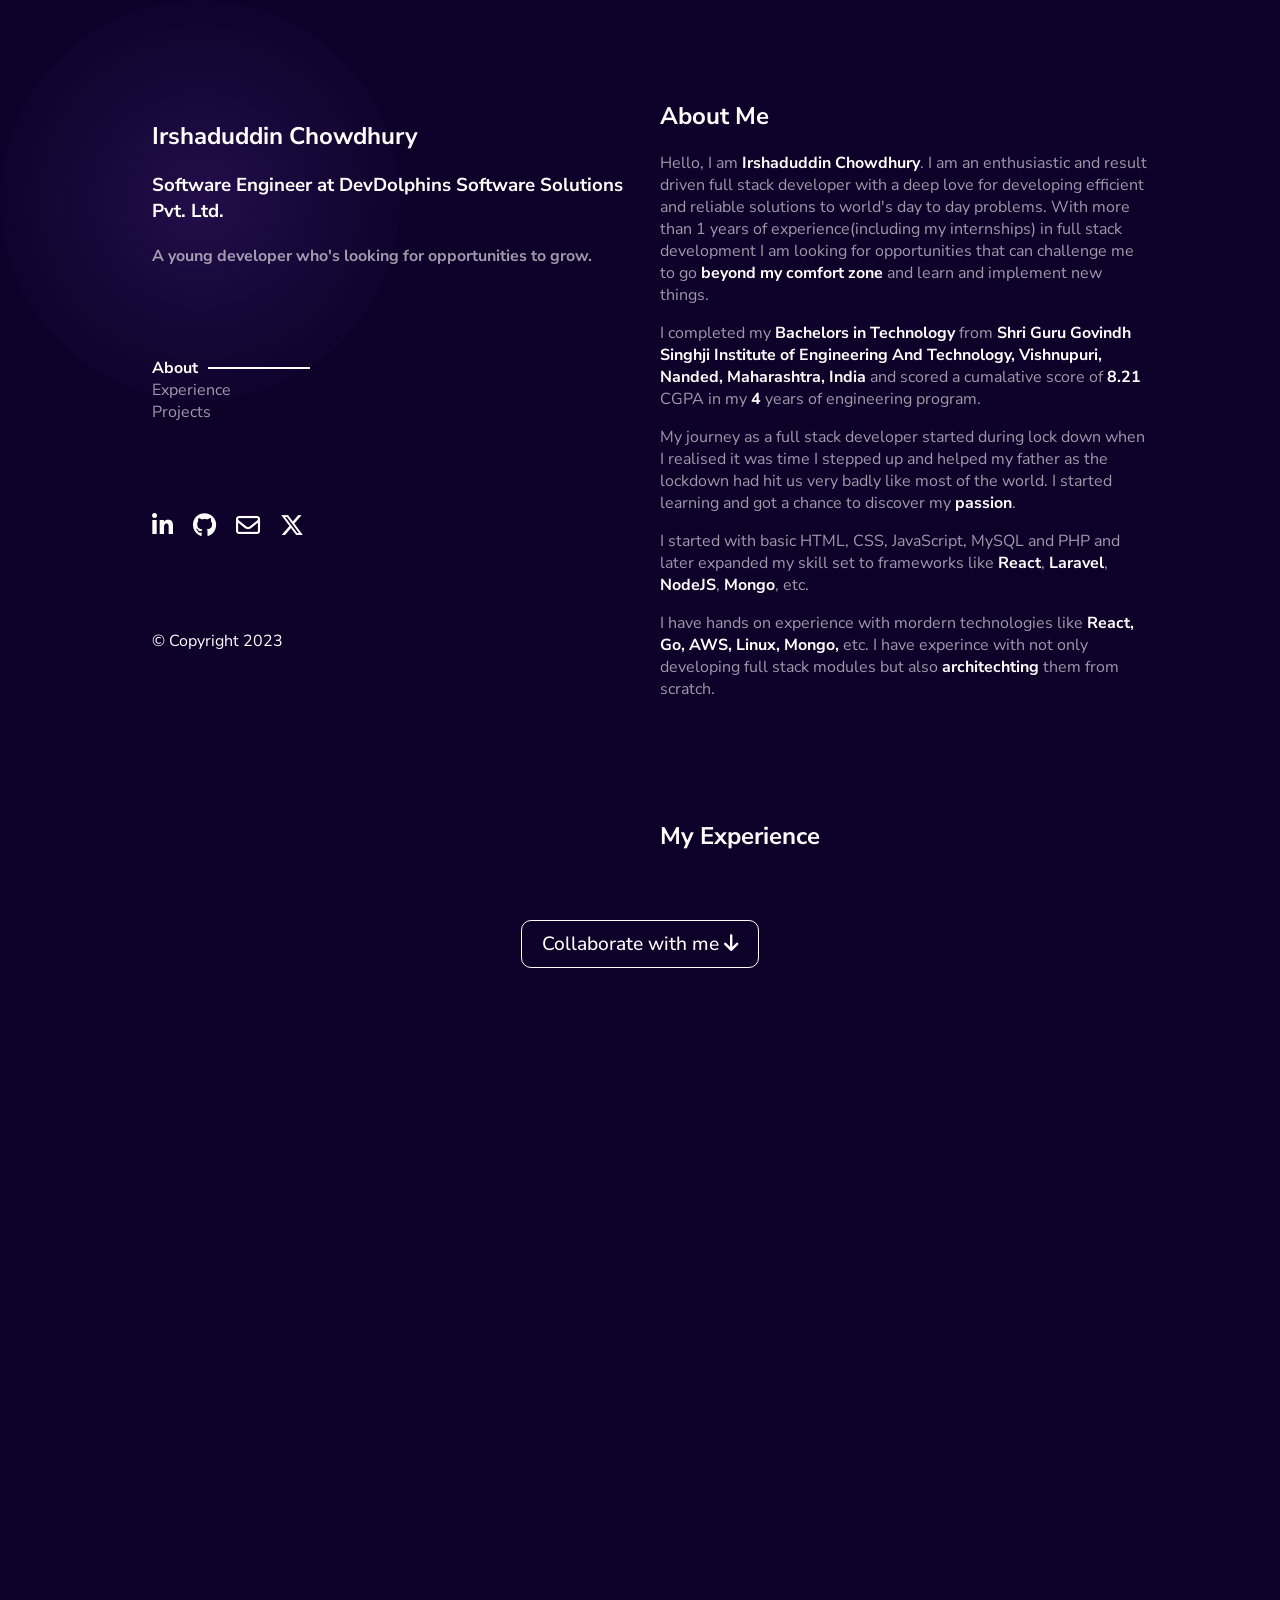
==== commit 63b58255: "Update index.html" ====
--- a/index.html
+++ b/index.html
@@ -5,6 +5,7 @@
     <meta name="viewport" content="width=device-width, initial-scale=1.0">
     <link rel="stylesheet" href="https://cdnjs.cloudflare.com/ajax/libs/font-awesome/6.5.1/css/all.min.css">
     <link rel="stylesheet" href="./index.css">
+    <link rel="icon" href="./media/logo.png" type="image/x-icon">
     <title>Irshaduddin Chowdhury</title>
 </head>
 <body>
@@ -16,7 +17,7 @@
                     Irshaduddin Chowdhury
                 </h2>
                 <h3>
-                    Lead Software developer at HappilyEver
+                    Software Engineer at DevDolphins Software Solutions Pvt. Ltd.
                 </h3>
                 <h4 style="color: rgba(255, 255, 255, 0.6);">
                     A young developer who's looking for opportunities to grow.
@@ -92,10 +93,54 @@
                 <div class="exp-card" id="exp-card">
                     <div class="exp-details">
                         <div style="display: flex; align-items: flex-start; justify-content: space-between;">
+                            <h3 style="margin-top: 0;">Backend Engineer - DevDolphins <a href="https://www.happilyever.co/" target="_blank"><i style="font-size: .9rem" class="fa">&#xf08e;</i></a></h3>
+                            <div class="exp-dates">
+                                <span>
+                                    2024 - present
+                                </span>
+                            </div>
+                        </div>
+                        <p style="color: rgba(255, 255, 255, 0.6);" class="details">
+                            <b>Engineer</b> and <b>develop</b> backend services for various management systems as required the company's clients. <b>Developing</b> APIs using JAVA and leveraging <b>AWS services</b> for deployment. Working on deployment implementing <b>Infrastructure as Code (IaC)</b>
+                        </p>
+                        <span class="skills-list">
+                            <span class="skill">
+                                JAVA
+                            </span>
+                            <span class="skill">
+                                Python
+                            </span>
+                            <span class="skill">
+                                AWS Lambda
+                            </span>
+                            <span class="skill">
+                                AWS DynamoDb
+                            </span>
+                            <span class="skill">
+                                AWS Cognito
+                            </span>
+                            <span class="skill">
+                                AWS S3
+                            </span>
+                            <span class="skill">
+                                AWS Face rekognition
+                            </span>
+                            <span class="skill">
+                                AWS cloudformation
+                            </span>
+                            <span class="skill">
+                                AWS CodeCommit
+                            </span>
+                        </span>
+                    </div>
+                </div>
+                <div class="exp-card" id="exp-card">
+                    <div class="exp-details">
+                        <div style="display: flex; align-items: flex-start; justify-content: space-between;">
                             <h3 style="margin-top: 0;">Lead developer - HappilyEver <a href="https://www.happilyever.co/" target="_blank"><i style="font-size: .9rem" class="fa">&#xf08e;</i></a></h3>
                             <div class="exp-dates">
                                 <span>
-                                    2022 - present
+                                    2022 - 2024
                                 </span>
                             </div>
                         </div>
@@ -360,4 +405,4 @@
     
 </body>
 <script src="./index.js"></script>
-</html>+</html>
